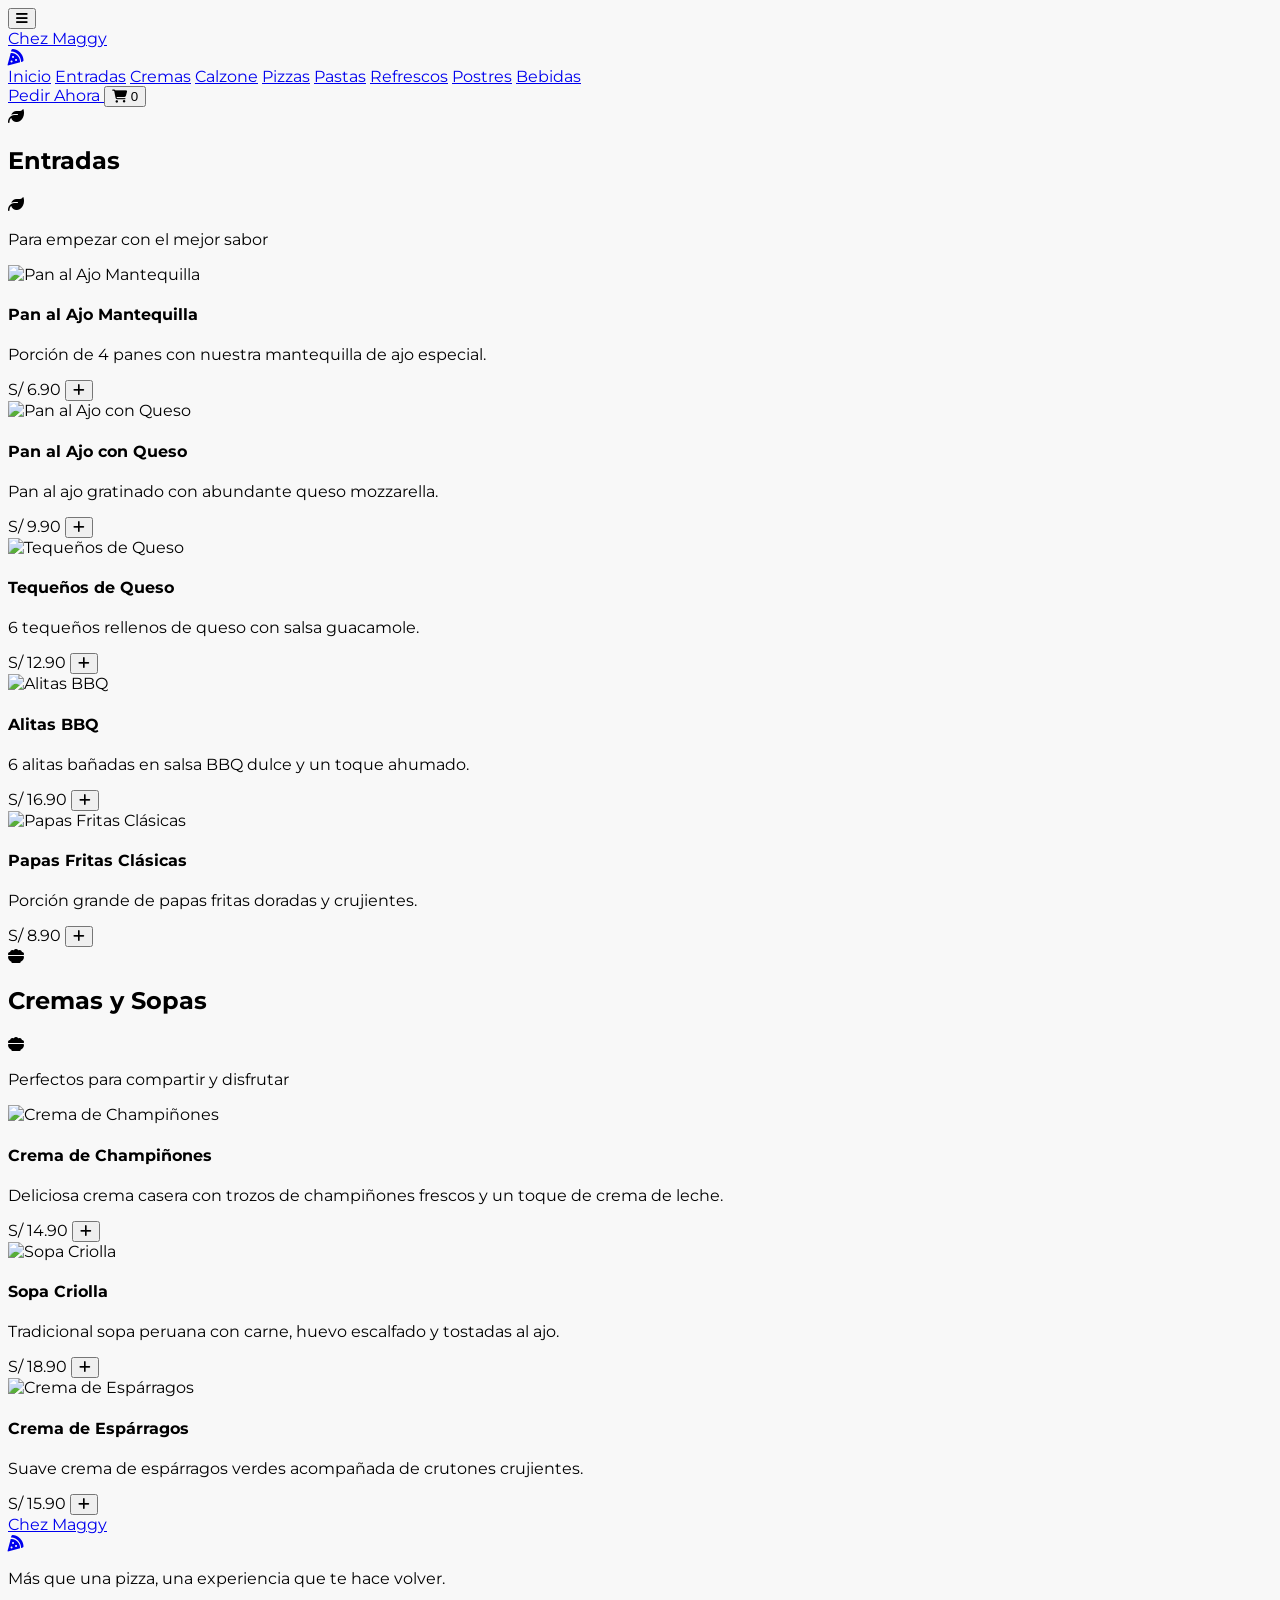
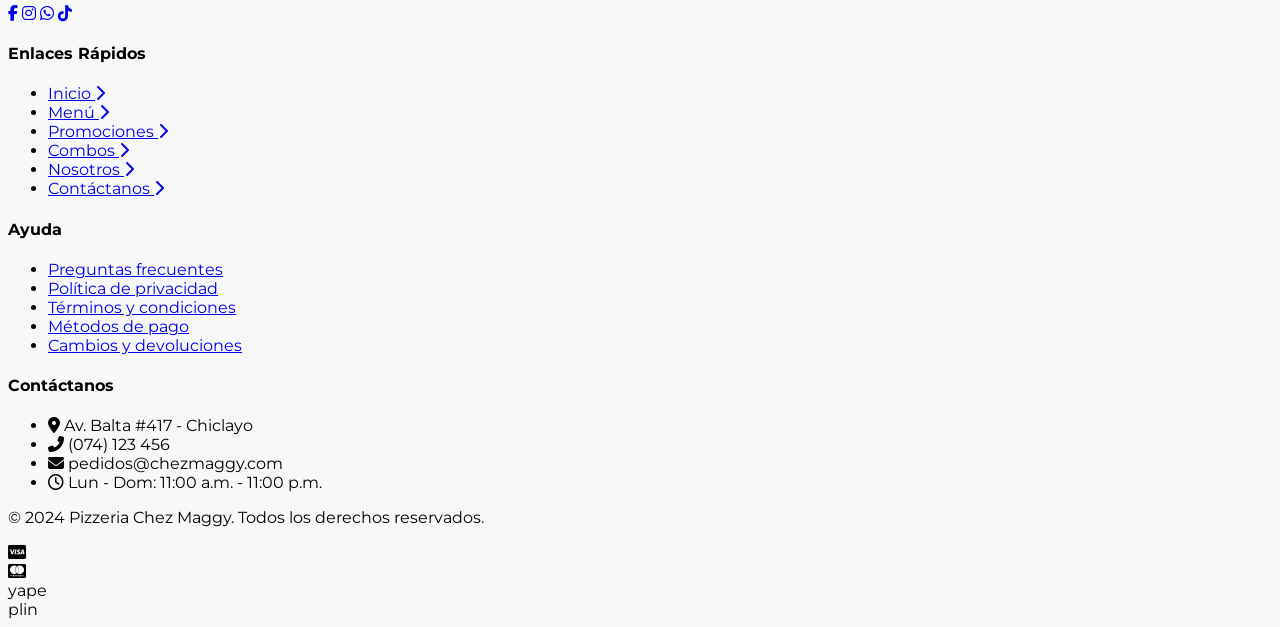
==== menu.html @ d361da09 "feat: improve cart functionality with animations and array tracking - Hid the shopping cart counter " ====
<!DOCTYPE html>

<html lang="es">
<head>
<meta charset="utf-8"/>
<meta content="width=device-width, initial-scale=1.0" name="viewport"/>
<title>Chez Maggy Pizzeria</title>
<!-- Tailwind CSS -->
<script src="https://cdn.tailwindcss.com"></script>
<script src="script.js"></script>
<!-- Google Fonts -->
<link href="https://fonts.googleapis.com/css2?family=Montserrat:wght@300;400;500;600;700;800&amp;family=Playfair+Display:ital,wght@0,700;1,700&amp;display=swap" rel="stylesheet"/>
<!-- FontAwesome -->
<link href="https://cdnjs.cloudflare.com/ajax/libs/font-awesome/6.4.0/css/all.min.css" rel="stylesheet"/>
<!-- Custom CSS -->
<link href="styles.css" rel="stylesheet"/>
</head>
<body class="bg-light text-gray-800"><header class="bg-darker text-white sticky top-0 z-50">
<div class="max-w-7xl mx-auto px-4 sm:px-6 lg:px-8">
<div class="flex items-center justify-between h-20">
<!-- Mobile Menu Button -->
<div class="flex items-center lg:hidden">
<button class="text-white hover:text-primary focus:outline-none focus:text-primary" type="button">
<i class="fas fa-bars text-2xl"></i>
</button>
</div>
<!-- Logo -->
<div class="flex-shrink-0 flex items-center justify-center lg:justify-start flex-1 lg:flex-none">
<a class="flex items-center gap-2" href="index.html#">
<!-- Mocking Logo with Text + Icon -->
<div class="text-2xl font-serif italic text-primary font-bold">Chez Maggy</div>
<i class="fas fa-pizza-slice text-yellow-500 text-xl"></i>
</a>
</div>
<!-- Desktop Menu -->
<nav class="hidden lg:flex space-x-4 xl:space-x-6 text-xs xl:text-sm font-medium items-center uppercase tracking-wide">
<a class="text-white hover:text-primary transition" href="index.html#">Inicio</a>
<a class="text-gray-300 hover:text-primary transition category-link" data-category="entradas" href="#entradas">Entradas</a>
<a class="text-gray-300 hover:text-primary transition category-link" data-category="cremas" href="#cremas">Cremas</a>
<a class="text-gray-300 hover:text-primary transition category-link" data-category="calzone" href="#calzone">Calzone</a>
<a class="text-gray-300 hover:text-primary transition category-link" data-category="pizzas" href="#pizzas">Pizzas</a>
<a class="text-gray-300 hover:text-primary transition category-link" data-category="pastas" href="#pastas">Pastas</a>
<a class="text-gray-300 hover:text-primary transition category-link" data-category="refrescos" href="#refrescos">Refrescos</a>
<a class="text-gray-300 hover:text-primary transition category-link" data-category="postres" href="#postres">Postres</a>
<a class="text-gray-300 hover:text-primary transition category-link" data-category="bebidas" href="#bebidas">Bebidas</a>
</nav>
<!-- Actions (Button + Cart) -->
<div class="flex items-center gap-4">
<a class="hidden lg:inline-flex items-center justify-center px-4 py-2 border border-transparent rounded-md shadow-sm text-sm font-bold text-white bg-primary hover:bg-red-700 transition uppercase" href="index.html#">
                        Pedir Ahora
                    </a>
<button class="relative text-white hover:text-primary transition" id="cart-button">
<i class="fas fa-shopping-cart text-xl"></i>
<span class="absolute -top-2 -right-2 bg-primary text-white text-xs font-bold rounded-full h-5 w-5 flex items-center justify-center hidden" id="cart-counter">0</span>
</button>
</div>
</div>
</div>
</header><main class="pt-10 pb-16 bg-light min-h-screen">
<section class="py-12 bg-white menu-section" data-category="entradas" id="entradas-menu">
<div class="max-w-7xl mx-auto px-4 sm:px-6 lg:px-8">
<div class="text-center mb-8">
<div class="flex items-center justify-center gap-4 mb-2">
<i class="fas fa-leaf text-primary"></i>
<h2 class="text-2xl font-bold uppercase text-dark">Entradas</h2>
<i class="fas fa-leaf text-primary"></i>
</div>
<p class="text-gray-600">Para empezar con el mejor sabor</p>
</div>
<!-- Menu Grid -->
<div class="grid grid-cols-1 sm:grid-cols-2 lg:grid-cols-3 gap-6">
<!-- Item 1 -->
<div class="bg-white rounded-xl shadow-sm border border-gray-100 overflow-hidden flex flex-row h-32 hover:shadow-md transition relative product-card">
<div class="w-1/3 sm:w-2/5 h-full overflow-hidden bg-gray-50 flex-shrink-0">
<img alt="Pan al Ajo Mantequilla" class="w-full h-full object-cover" src="https://images.unsplash.com/photo-1589302168068-964664d93cb0?auto=format&amp;fit=crop&amp;w=400&amp;q=80"/>
</div>
<div class="p-3 sm:p-4 flex flex-col justify-center w-2/3 sm:w-3/5">
<h4 class="font-bold text-dark text-sm sm:text-base mb-1 line-clamp-1">Pan al Ajo Mantequilla</h4>
<p class="text-gray-500 text-[10px] sm:text-xs mb-2 line-clamp-2">Porción de 4 panes con nuestra mantequilla de ajo especial.</p>
<div class="flex justify-between items-end mt-auto">
<span class="text-primary font-bold text-sm sm:text-base">S/ 6.90</span>
<button class="w-6 h-6 sm:w-8 sm:h-8 rounded-full bg-primary text-white flex items-center justify-center hover:bg-red-700 transition add-to-cart-btn">
<i class="fas fa-plus text-xs sm:text-sm"></i>
</button>
</div>
</div>
</div>
<!-- Item 2 -->
<div class="bg-white rounded-xl shadow-sm border border-gray-100 overflow-hidden flex flex-row h-32 hover:shadow-md transition relative product-card">
<div class="w-1/3 sm:w-2/5 h-full overflow-hidden bg-gray-50 flex-shrink-0">
<img alt="Pan al Ajo con Queso" class="w-full h-full object-cover" src="https://images.unsplash.com/photo-1513104890138-7c749659a591?auto=format&amp;fit=crop&amp;w=400&amp;q=80"/>
</div>
<div class="p-3 sm:p-4 flex flex-col justify-center w-2/3 sm:w-3/5">
<h4 class="font-bold text-dark text-sm sm:text-base mb-1 line-clamp-1">Pan al Ajo con Queso</h4>
<p class="text-gray-500 text-[10px] sm:text-xs mb-2 line-clamp-2">Pan al ajo gratinado con abundante queso mozzarella.</p>
<div class="flex justify-between items-end mt-auto">
<span class="text-primary font-bold text-sm sm:text-base">S/ 9.90</span>
<button class="w-6 h-6 sm:w-8 sm:h-8 rounded-full bg-primary text-white flex items-center justify-center hover:bg-red-700 transition add-to-cart-btn">
<i class="fas fa-plus text-xs sm:text-sm"></i>
</button>
</div>
</div>
</div>
<!-- Item 3 -->
<div class="bg-white rounded-xl shadow-sm border border-gray-100 overflow-hidden flex flex-row h-32 hover:shadow-md transition relative product-card">
<div class="w-1/3 sm:w-2/5 h-full overflow-hidden bg-gray-50 flex-shrink-0">
<img alt="Tequeños de Queso" class="w-full h-full object-cover" src="https://images.unsplash.com/photo-1565299624946-b28f40a0ae38?auto=format&amp;fit=crop&amp;w=400&amp;q=80"/>
</div>
<div class="p-3 sm:p-4 flex flex-col justify-center w-2/3 sm:w-3/5">
<h4 class="font-bold text-dark text-sm sm:text-base mb-1 line-clamp-1">Tequeños de Queso</h4>
<p class="text-gray-500 text-[10px] sm:text-xs mb-2 line-clamp-2">6 tequeños rellenos de queso con salsa guacamole.</p>
<div class="flex justify-between items-end mt-auto">
<span class="text-primary font-bold text-sm sm:text-base">S/ 12.90</span>
<button class="w-6 h-6 sm:w-8 sm:h-8 rounded-full bg-primary text-white flex items-center justify-center hover:bg-red-700 transition add-to-cart-btn">
<i class="fas fa-plus text-xs sm:text-sm"></i>
</button>
</div>
</div>
</div>
<!-- Item 4 -->
<div class="bg-white rounded-xl shadow-sm border border-gray-100 overflow-hidden flex flex-row h-32 hover:shadow-md transition relative product-card">
<div class="w-1/3 sm:w-2/5 h-full overflow-hidden bg-gray-50 flex-shrink-0">
<img alt="Alitas BBQ" class="w-full h-full object-cover" src="https://images.unsplash.com/photo-1524114664604-cd8133cd6771?auto=format&amp;fit=crop&amp;w=400&amp;q=80"/>
</div>
<div class="p-3 sm:p-4 flex flex-col justify-center w-2/3 sm:w-3/5">
<h4 class="font-bold text-dark text-sm sm:text-base mb-1 line-clamp-1">Alitas BBQ</h4>
<p class="text-gray-500 text-[10px] sm:text-xs mb-2 line-clamp-2">6 alitas bañadas en salsa BBQ dulce y un toque ahumado.</p>
<div class="flex justify-between items-end mt-auto">
<span class="text-primary font-bold text-sm sm:text-base">S/ 16.90</span>
<button class="w-6 h-6 sm:w-8 sm:h-8 rounded-full bg-primary text-white flex items-center justify-center hover:bg-red-700 transition add-to-cart-btn">
<i class="fas fa-plus text-xs sm:text-sm"></i>
</button>
</div>
</div>
</div>
<!-- Item 5 -->
<div class="bg-white rounded-xl shadow-sm border border-gray-100 overflow-hidden flex flex-row h-32 hover:shadow-md transition relative product-card">
<div class="w-1/3 sm:w-2/5 h-full overflow-hidden bg-gray-50 flex-shrink-0">
<img alt="Papas Fritas Clásicas" class="w-full h-full object-cover" src="https://images.unsplash.com/photo-1576107232684-1279f390859f?auto=format&amp;fit=crop&amp;w=400&amp;q=80"/>
</div>
<div class="p-3 sm:p-4 flex flex-col justify-center w-2/3 sm:w-3/5">
<h4 class="font-bold text-dark text-sm sm:text-base mb-1 line-clamp-1">Papas Fritas Clásicas</h4>
<p class="text-gray-500 text-[10px] sm:text-xs mb-2 line-clamp-2">Porción grande de papas fritas doradas y crujientes.</p>
<div class="flex justify-between items-end mt-auto">
<span class="text-primary font-bold text-sm sm:text-base">S/ 8.90</span>
<button class="w-6 h-6 sm:w-8 sm:h-8 rounded-full bg-primary text-white flex items-center justify-center hover:bg-red-700 transition add-to-cart-btn">
<i class="fas fa-plus text-xs sm:text-sm"></i>
</button>
</div>
</div>
</div>
</div>
</div>
</section>
<section class="py-12 bg-white border-t border-gray-100 menu-section" data-category="cremas" id="cremas-menu">
<div class="max-w-7xl mx-auto px-4 sm:px-6 lg:px-8">
<div class="text-center mb-8">
<div class="flex items-center justify-center gap-4 mb-2">
<i class="fas fa-bowl-food text-orange-500 text-xl"></i>
<h2 class="text-2xl font-bold uppercase text-dark">Cremas y Sopas</h2>
<i class="fas fa-bowl-food text-orange-500 text-xl"></i>
</div>
<p class="text-gray-600">Perfectos para compartir y disfrutar</p>
</div>
<!-- Menu Grid -->
<div class="grid grid-cols-1 sm:grid-cols-2 lg:grid-cols-3 gap-6">
<!-- Item 1 -->
<div class="bg-white rounded-xl shadow-sm border border-gray-100 overflow-hidden flex flex-row h-32 hover:shadow-md transition relative product-card">
<div class="w-1/3 sm:w-2/5 h-full overflow-hidden bg-gray-50 flex-shrink-0">
<img alt="Crema de Champiñones" class="w-full h-full object-cover" src="https://images.unsplash.com/photo-1547592180-85f173990554?auto=format&amp;fit=crop&amp;w=400&amp;q=80"/>
</div>
<div class="p-3 sm:p-4 flex flex-col justify-center w-2/3 sm:w-3/5">
<h4 class="font-bold text-dark text-sm sm:text-base mb-1 line-clamp-1">Crema de Champiñones</h4>
<p class="text-gray-500 text-[10px] sm:text-xs mb-2 line-clamp-2">Deliciosa crema casera con trozos de champiñones frescos y un toque de crema de leche.</p>
<div class="flex justify-between items-end mt-auto">
<span class="text-primary font-bold text-sm sm:text-base">S/ 14.90</span>
<button class="w-6 h-6 sm:w-8 sm:h-8 rounded-full bg-primary text-white flex items-center justify-center hover:bg-red-700 transition add-to-cart-btn">
<i class="fas fa-plus text-xs sm:text-sm"></i>
</button>
</div>
</div>
</div>
<!-- Item 2 -->
<div class="bg-white rounded-xl shadow-sm border border-gray-100 overflow-hidden flex flex-row h-32 hover:shadow-md transition relative product-card">
<div class="w-1/3 sm:w-2/5 h-full overflow-hidden bg-gray-50 flex-shrink-0">
<img alt="Sopa Criolla" class="w-full h-full object-cover" src="https://images.unsplash.com/photo-1603105037880-880cd4136bd4?auto=format&amp;fit=crop&amp;w=400&amp;q=80"/>
</div>
<div class="p-3 sm:p-4 flex flex-col justify-center w-2/3 sm:w-3/5">
<h4 class="font-bold text-dark text-sm sm:text-base mb-1 line-clamp-1">Sopa Criolla</h4>
<p class="text-gray-500 text-[10px] sm:text-xs mb-2 line-clamp-2">Tradicional sopa peruana con carne, huevo escalfado y tostadas al ajo.</p>
<div class="flex justify-between items-end mt-auto">
<span class="text-primary font-bold text-sm sm:text-base">S/ 18.90</span>
<button class="w-6 h-6 sm:w-8 sm:h-8 rounded-full bg-primary text-white flex items-center justify-center hover:bg-red-700 transition add-to-cart-btn">
<i class="fas fa-plus text-xs sm:text-sm"></i>
</button>
</div>
</div>
</div>
<!-- Item 3 -->
<div class="bg-white rounded-xl shadow-sm border border-gray-100 overflow-hidden flex flex-row h-32 hover:shadow-md transition relative product-card">
<div class="w-1/3 sm:w-2/5 h-full overflow-hidden bg-gray-50 flex-shrink-0">
<img alt="Crema de Espárragos" class="w-full h-full object-cover" src="https://images.unsplash.com/photo-1548943487-a2e4e43b4850?auto=format&amp;fit=crop&amp;w=400&amp;q=80"/>
</div>
<div class="p-3 sm:p-4 flex flex-col justify-center w-2/3 sm:w-3/5">
<h4 class="font-bold text-dark text-sm sm:text-base mb-1 line-clamp-1">Crema de Espárragos</h4>
<p class="text-gray-500 text-[10px] sm:text-xs mb-2 line-clamp-2">Suave crema de espárragos verdes acompañada de crutones crujientes.</p>
<div class="flex justify-between items-end mt-auto">
<span class="text-primary font-bold text-sm sm:text-base">S/ 15.90</span>
<button class="w-6 h-6 sm:w-8 sm:h-8 rounded-full bg-primary text-white flex items-center justify-center hover:bg-red-700 transition add-to-cart-btn">
<i class="fas fa-plus text-xs sm:text-sm"></i>
</button>
</div>
</div>
</div>
</div>
</div>
</section>
</main><footer class="bg-darker text-white pt-12 pb-6 border-t border-gray-800">
<div class="max-w-7xl mx-auto px-4 sm:px-6 lg:px-8">
<div class="grid grid-cols-1 md:grid-cols-2 lg:grid-cols-4 gap-8 mb-8">
<!-- Brand & Social -->
<div class="flex flex-col items-center md:items-start text-center md:text-left">
<a class="flex items-center gap-2 mb-4" href="index.html#">
<div class="text-2xl sm:text-3xl font-serif italic text-primary font-bold">Chez Maggy</div>
<i class="fas fa-pizza-slice text-yellow-500 text-xl sm:text-2xl"></i>
</a>
<p class="text-gray-400 text-xs sm:text-sm mb-6 max-w-xs">Más que una pizza, una experiencia que te hace volver.</p>
<div class="flex gap-4">
<a class="w-8 h-8 rounded-full bg-blue-600 flex items-center justify-center text-white hover:opacity-80 transition" href="index.html#"><i class="fab fa-facebook-f"></i></a>
<a class="w-8 h-8 rounded-full bg-gradient-to-tr from-yellow-400 via-red-500 to-purple-500 flex items-center justify-center text-white hover:opacity-80 transition" href="index.html#"><i class="fab fa-instagram"></i></a>
<a class="w-8 h-8 rounded-full bg-green-500 flex items-center justify-center text-white hover:opacity-80 transition" href="index.html#"><i class="fab fa-whatsapp"></i></a>
<a class="w-8 h-8 rounded-full bg-black flex items-center justify-center text-white border border-gray-700 hover:opacity-80 transition" href="index.html#"><i class="fab fa-tiktok"></i></a>
</div>
</div>
<!-- Quick Links -->
<div class="flex flex-col items-center md:items-start">
<h4 class="text-lg font-bold uppercase mb-4 tracking-wider">Enlaces Rápidos</h4>
<ul class="space-y-2 text-sm text-gray-400 w-full text-center md:text-left">
<li><a class="hover:text-primary transition flex items-center justify-between md:justify-start" href="index.html#">Inicio <i class="fas fa-chevron-right text-xs md:hidden"></i></a></li>
<li><a class="hover:text-primary transition flex items-center justify-between md:justify-start" href="index.html#">Menú <i class="fas fa-chevron-right text-xs md:hidden"></i></a></li>
<li><a class="hover:text-primary transition flex items-center justify-between md:justify-start" href="index.html#">Promociones <i class="fas fa-chevron-right text-xs md:hidden"></i></a></li>
<li><a class="hover:text-primary transition flex items-center justify-between md:justify-start" href="index.html#">Combos <i class="fas fa-chevron-right text-xs md:hidden"></i></a></li>
<li><a class="hover:text-primary transition flex items-center justify-between md:justify-start" href="index.html#">Nosotros <i class="fas fa-chevron-right text-xs md:hidden"></i></a></li>
<li><a class="hover:text-primary transition flex items-center justify-between md:justify-start" href="index.html#">Contáctanos <i class="fas fa-chevron-right text-xs md:hidden"></i></a></li>
</ul>
</div>
<!-- Help -->
<div class="flex flex-col items-center md:items-start">
<h4 class="text-lg font-bold uppercase mb-4 tracking-wider">Ayuda</h4>
<ul class="space-y-2 text-sm text-gray-400 w-full text-center md:text-left">
<li><a class="hover:text-primary transition" href="index.html#">Preguntas frecuentes</a></li>
<li><a class="hover:text-primary transition" href="index.html#">Política de privacidad</a></li>
<li><a class="hover:text-primary transition" href="index.html#">Términos y condiciones</a></li>
<li><a class="hover:text-primary transition" href="index.html#">Métodos de pago</a></li>
<li><a class="hover:text-primary transition" href="index.html#">Cambios y devoluciones</a></li>
</ul>
</div>
<!-- Contact Footer -->
<div class="flex flex-col items-center md:items-start text-center md:text-left">
<h4 class="text-lg font-bold uppercase mb-4 tracking-wider">Contáctanos</h4>
<ul class="space-y-3 text-sm text-gray-400">
<li class="flex items-start gap-3">
<i class="fas fa-map-marker-alt text-primary mt-1"></i>
<span>Av. Balta #417 - Chiclayo</span>
</li>
<li class="flex items-center gap-3">
<i class="fas fa-phone-alt text-primary"></i>
<span>(074) 123 456</span>
</li>
<li class="flex items-center gap-3">
<i class="fas fa-envelope text-primary"></i>
<span>pedidos@chezmaggy.com</span>
</li>
<li class="flex items-start gap-3">
<i class="far fa-clock text-primary mt-1"></i>
<span>Lun - Dom: 11:00 a.m. - 11:00 p.m.</span>
</li>
</ul>
</div>
</div>
<!-- Bottom Footer: Copyright & Payments -->
<div class="pt-8 border-t border-gray-800 flex flex-col md:flex-row items-center justify-between gap-6 md:gap-4">
<p class="text-gray-500 text-[10px] sm:text-xs text-center md:text-left">
                    © 2024 Pizzeria Chez Maggy. Todos los derechos reservados.
                </p>
<div class="flex flex-wrap justify-center items-center gap-2 sm:gap-3">
<div class="bg-white rounded px-2 py-1"><i class="fab fa-cc-visa text-blue-800 text-xl"></i></div>
<div class="bg-white rounded px-2 py-1"><i class="fab fa-cc-mastercard text-red-600 text-xl"></i></div>
<div class="bg-purple-600 rounded px-2 py-1 text-white text-xs font-bold w-10 text-center h-7 flex items-center justify-center italic">yape</div>
<div class="bg-teal-500 rounded px-2 py-1 text-white text-xs font-bold w-10 text-center h-7 flex items-center justify-center italic">plin</div>
</div>
</div>
</div>
</footer></body>
</html>
---- styles.css ----
/* Custom CSS for Chez Maggy Pizzeria */
body {
    font-family: 'Montserrat', sans-serif;
    background-color: #F8F8F8; /* Base background seems light in some areas, dark in others */
}

/* Cart Counter Animation */
@keyframes cartBounce {
    0% { transform: scale(1); }
    50% { transform: scale(1.3); }
    100% { transform: scale(1); }
}

.cart-bounce {
    animation: cartBounce 0.3s ease-in-out;
}

/* Flying Image Animation */
.flying-img {
    position: fixed;
    z-index: 9999;
    border-radius: 50%;
    opacity: 0.8;
    object-fit: cover;
    pointer-events: none; /* Ignore clicks during flight */
    transition: all 0.6s cubic-bezier(0.175, 0.885, 0.32, 1.275);
}
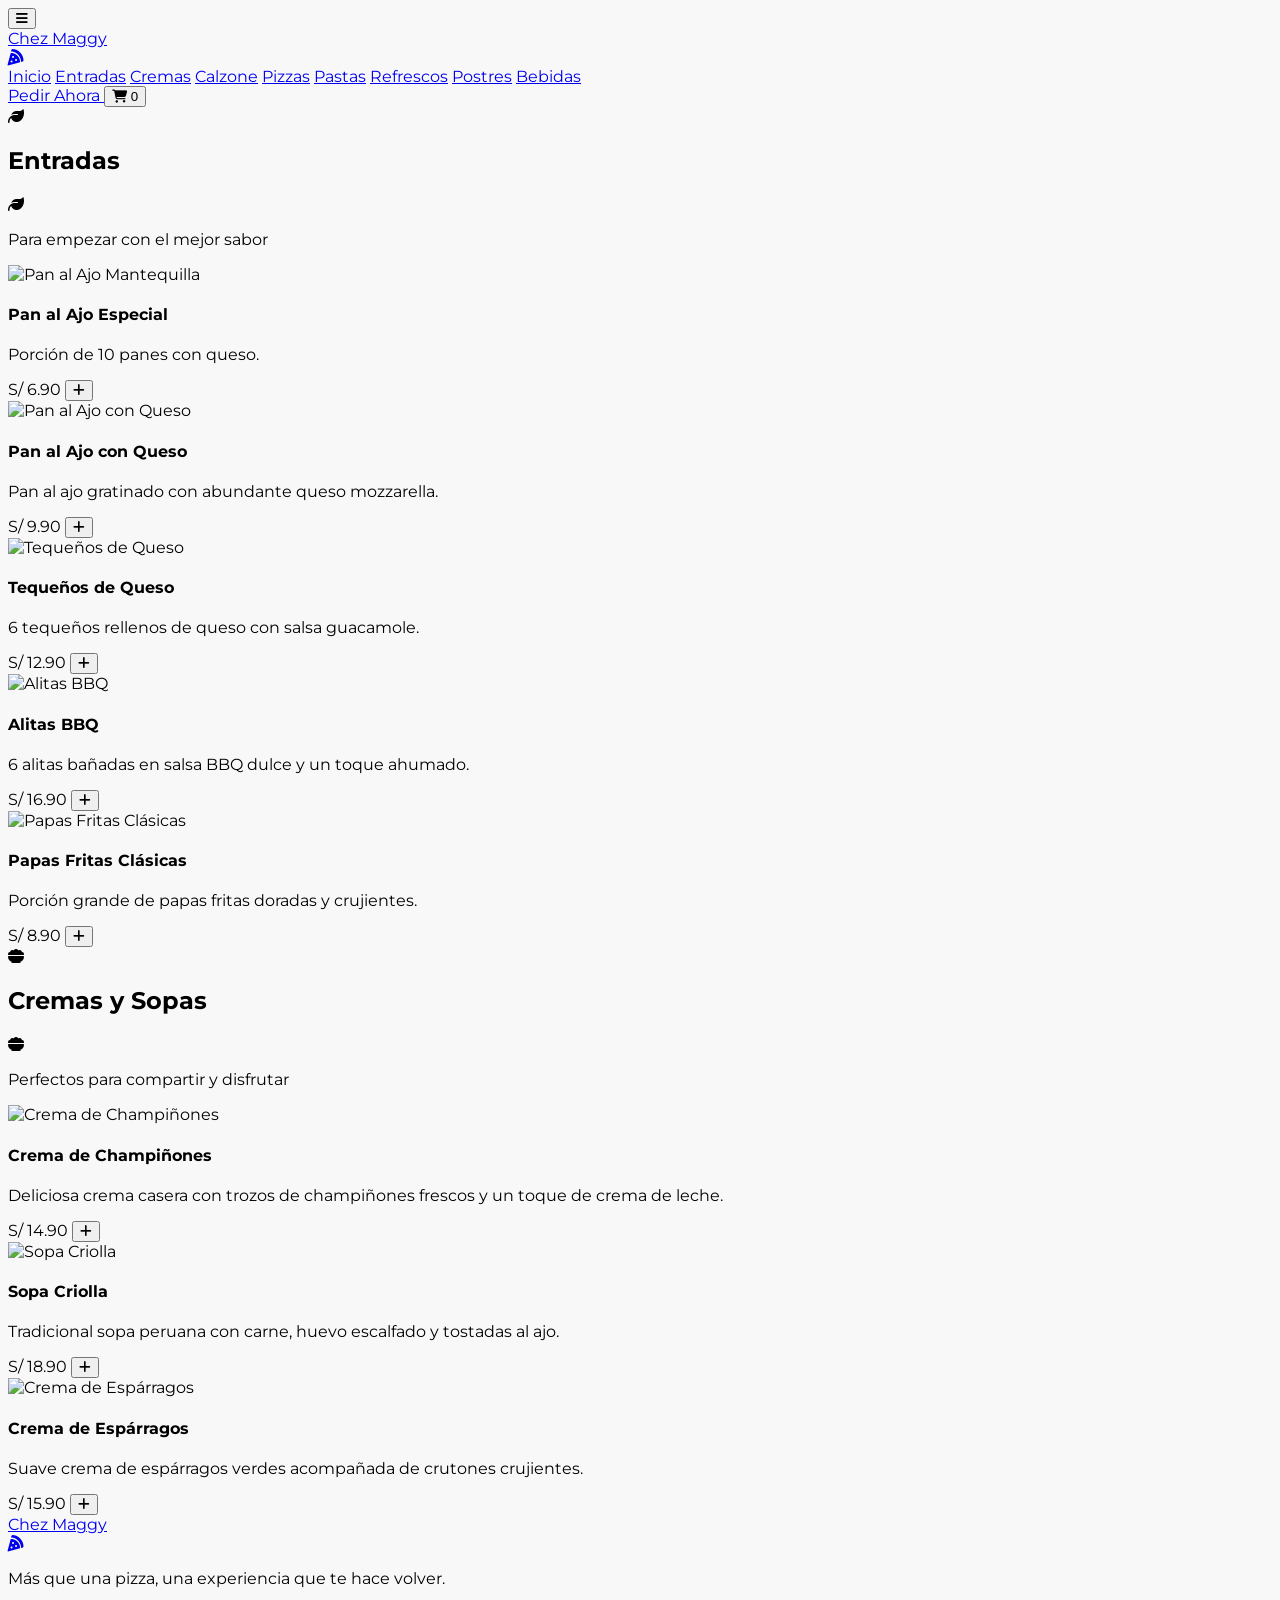
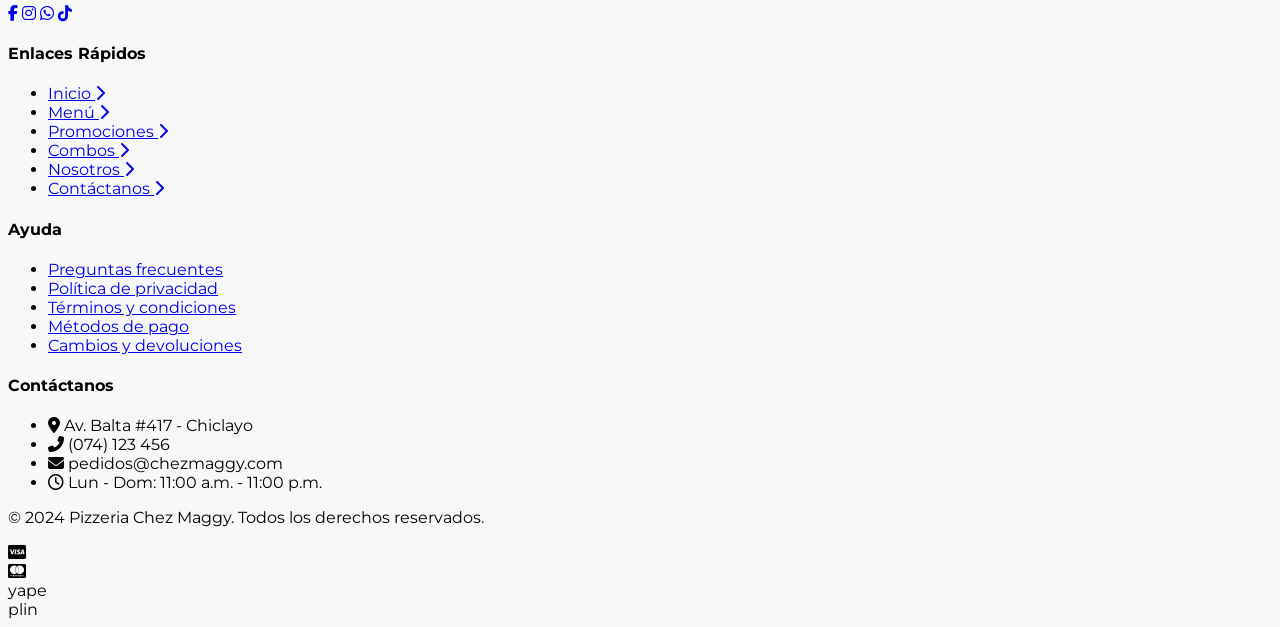
==== commit ef822124: "Update menu item from 'Pan al Ajo Mantequilla' to 'Pan al Ajo Especial'" ====
--- a/menu.html
+++ b/menu.html
@@ -75,8 +75,8 @@
 <img alt="Pan al Ajo Mantequilla" class="w-full h-full object-cover" src="https://images.unsplash.com/photo-1589302168068-964664d93cb0?auto=format&amp;fit=crop&amp;w=400&amp;q=80"/>
 </div>
 <div class="p-3 sm:p-4 flex flex-col justify-center w-2/3 sm:w-3/5">
-<h4 class="font-bold text-dark text-sm sm:text-base mb-1 line-clamp-1">Pan al Ajo Mantequilla</h4>
-<p class="text-gray-500 text-[10px] sm:text-xs mb-2 line-clamp-2">Porción de 4 panes con nuestra mantequilla de ajo especial.</p>
+<h4 class="font-bold text-dark text-sm sm:text-base mb-1 line-clamp-1">Pan al Ajo Especial</h4>
+<p class="text-gray-500 text-[10px] sm:text-xs mb-2 line-clamp-2">Porción de 10 panes con queso.</p>
 <div class="flex justify-between items-end mt-auto">
 <span class="text-primary font-bold text-sm sm:text-base">S/ 6.90</span>
 <button class="w-6 h-6 sm:w-8 sm:h-8 rounded-full bg-primary text-white flex items-center justify-center hover:bg-red-700 transition add-to-cart-btn">
@@ -292,4 +292,4 @@
 </div>
 </div>
 </footer></body>
-</html>+</html>
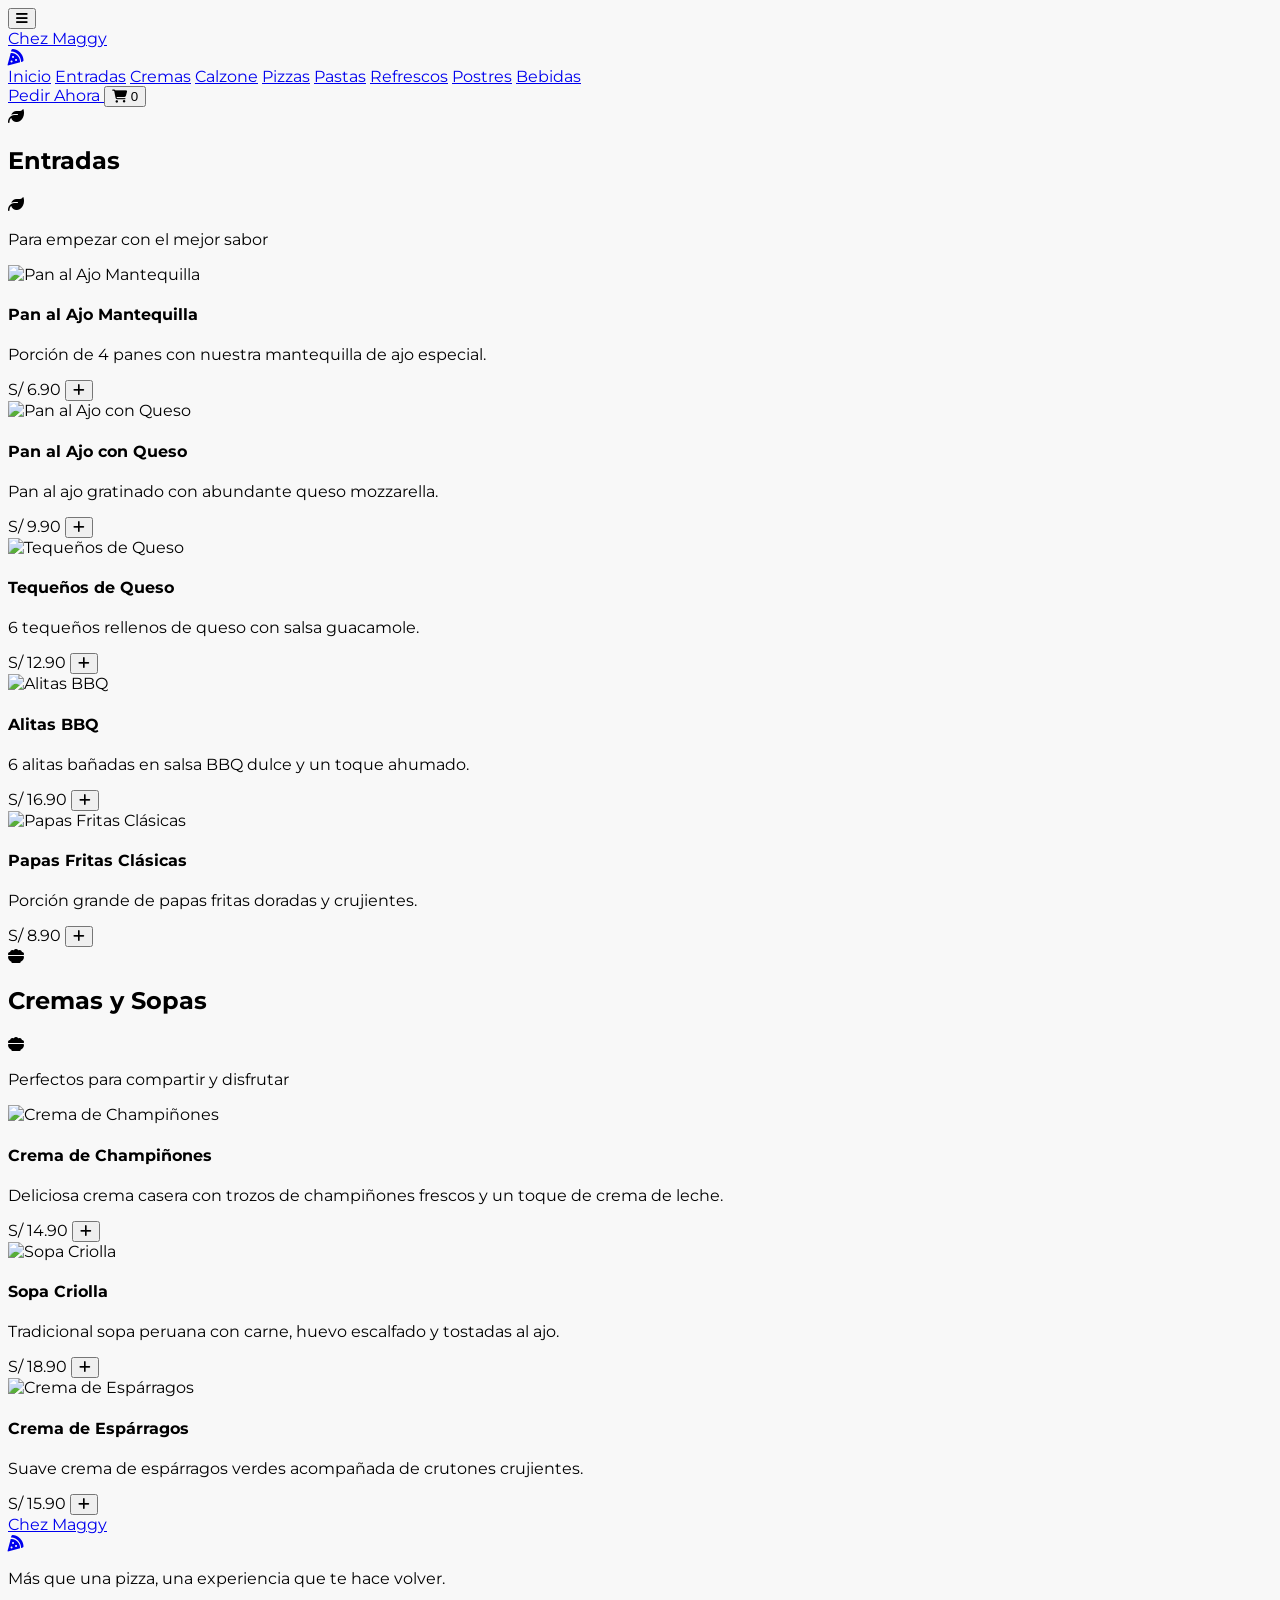
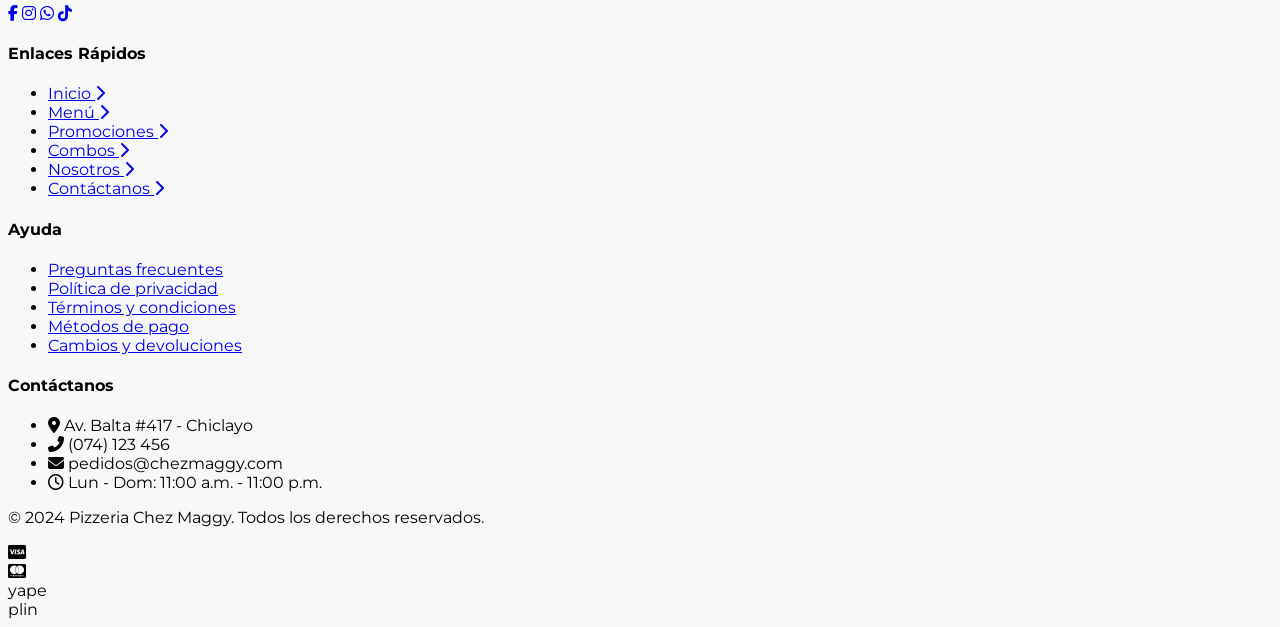
==== commit 64be5cef: "feat: implement WhatsApp checkout integration - Validates empty cart upon clicking checkout, showing" ====
--- a/menu.html
+++ b/menu.html
@@ -75,8 +75,8 @@
 <img alt="Pan al Ajo Mantequilla" class="w-full h-full object-cover" src="https://images.unsplash.com/photo-1589302168068-964664d93cb0?auto=format&amp;fit=crop&amp;w=400&amp;q=80"/>
 </div>
 <div class="p-3 sm:p-4 flex flex-col justify-center w-2/3 sm:w-3/5">
-<h4 class="font-bold text-dark text-sm sm:text-base mb-1 line-clamp-1">Pan al Ajo Especial</h4>
-<p class="text-gray-500 text-[10px] sm:text-xs mb-2 line-clamp-2">Porción de 10 panes con queso.</p>
+<h4 class="font-bold text-dark text-sm sm:text-base mb-1 line-clamp-1">Pan al Ajo Mantequilla</h4>
+<p class="text-gray-500 text-[10px] sm:text-xs mb-2 line-clamp-2">Porción de 4 panes con nuestra mantequilla de ajo especial.</p>
 <div class="flex justify-between items-end mt-auto">
 <span class="text-primary font-bold text-sm sm:text-base">S/ 6.90</span>
 <button class="w-6 h-6 sm:w-8 sm:h-8 rounded-full bg-primary text-white flex items-center justify-center hover:bg-red-700 transition add-to-cart-btn">
@@ -292,4 +292,4 @@
 </div>
 </div>
 </footer></body>
-</html>
+</html>
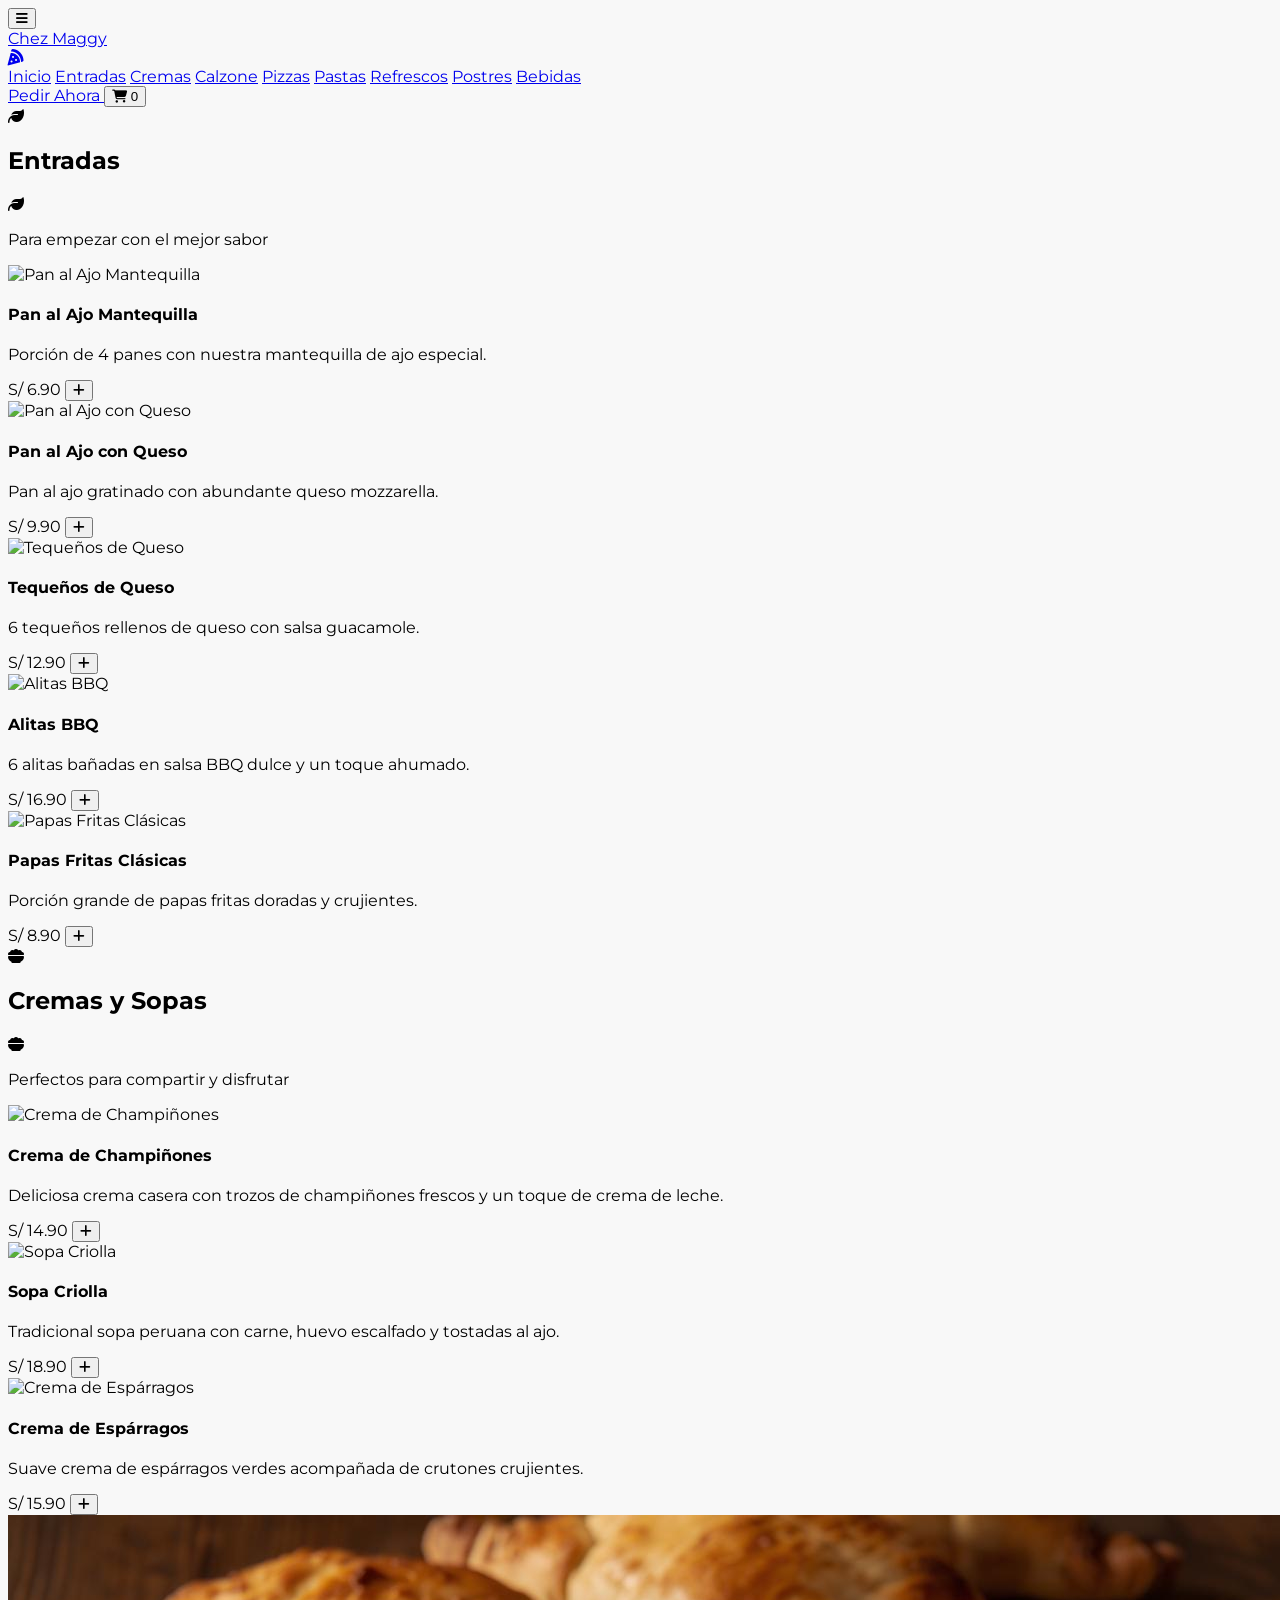
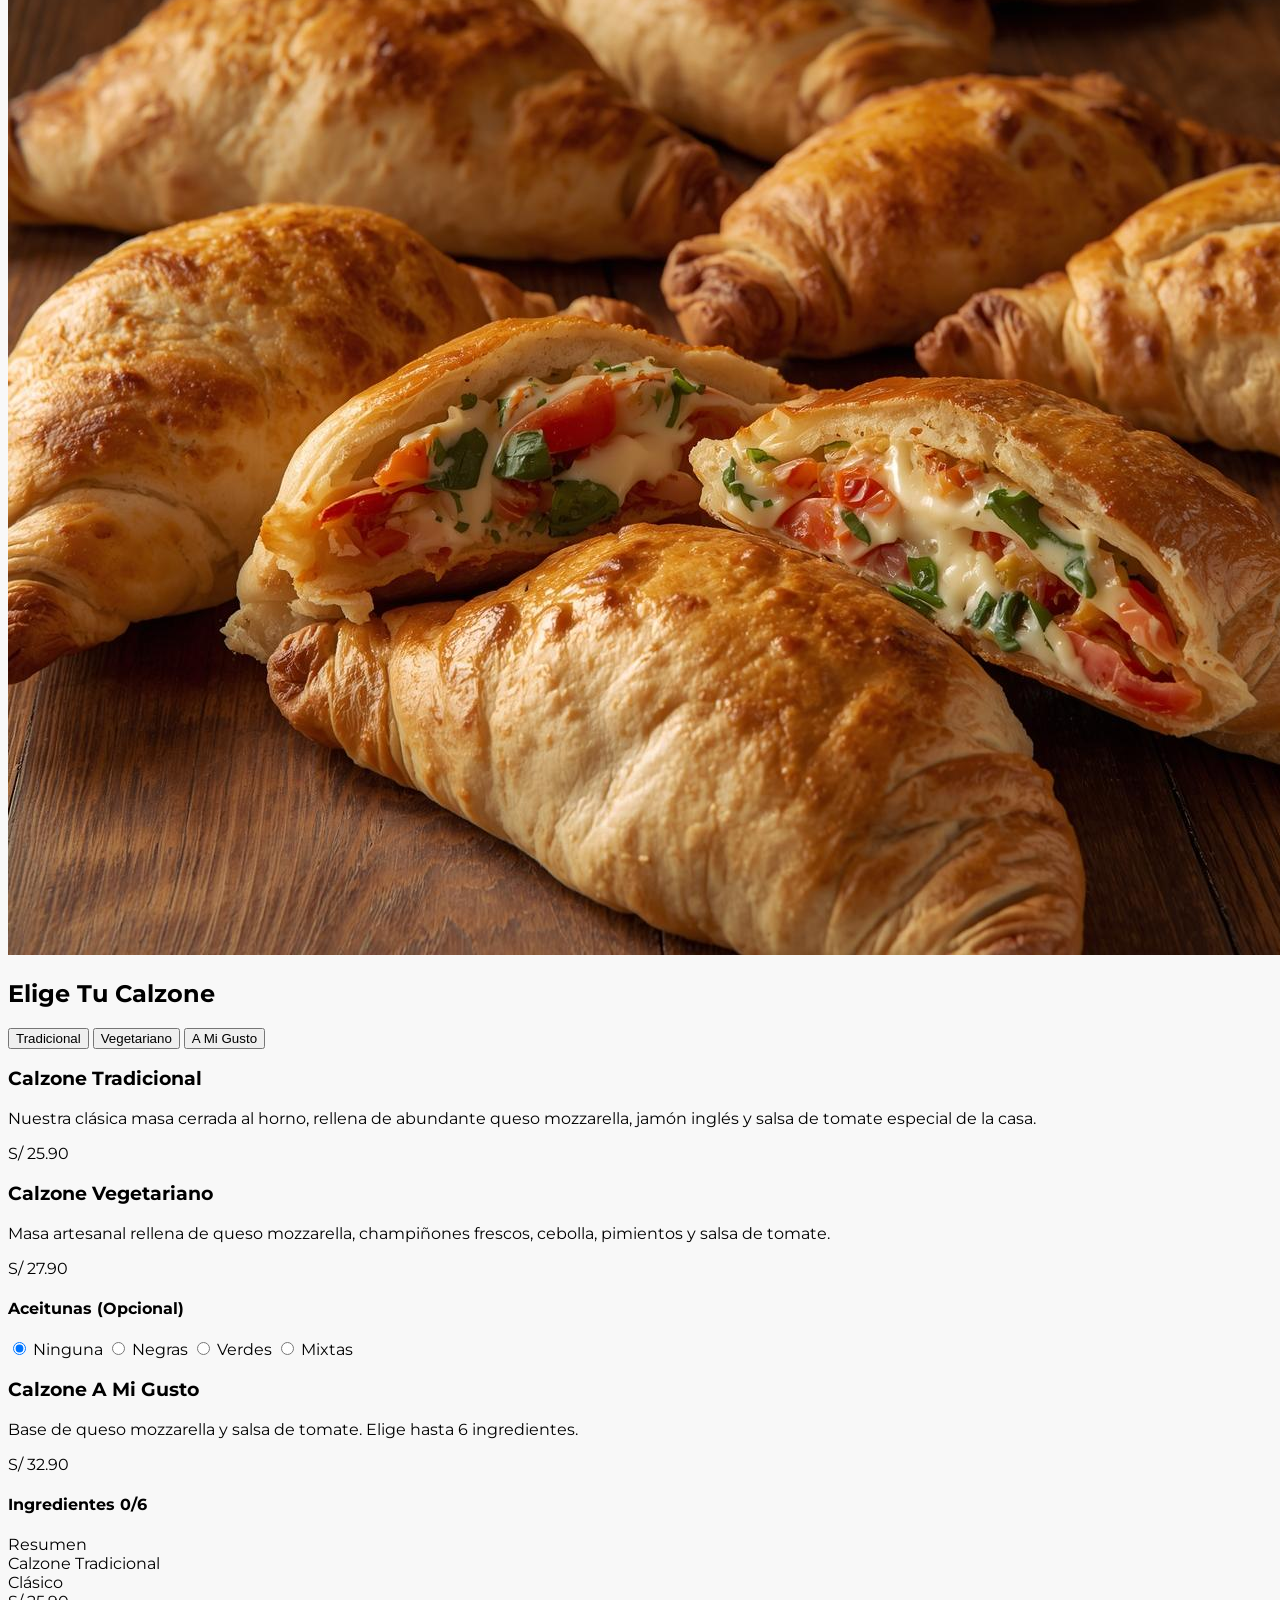
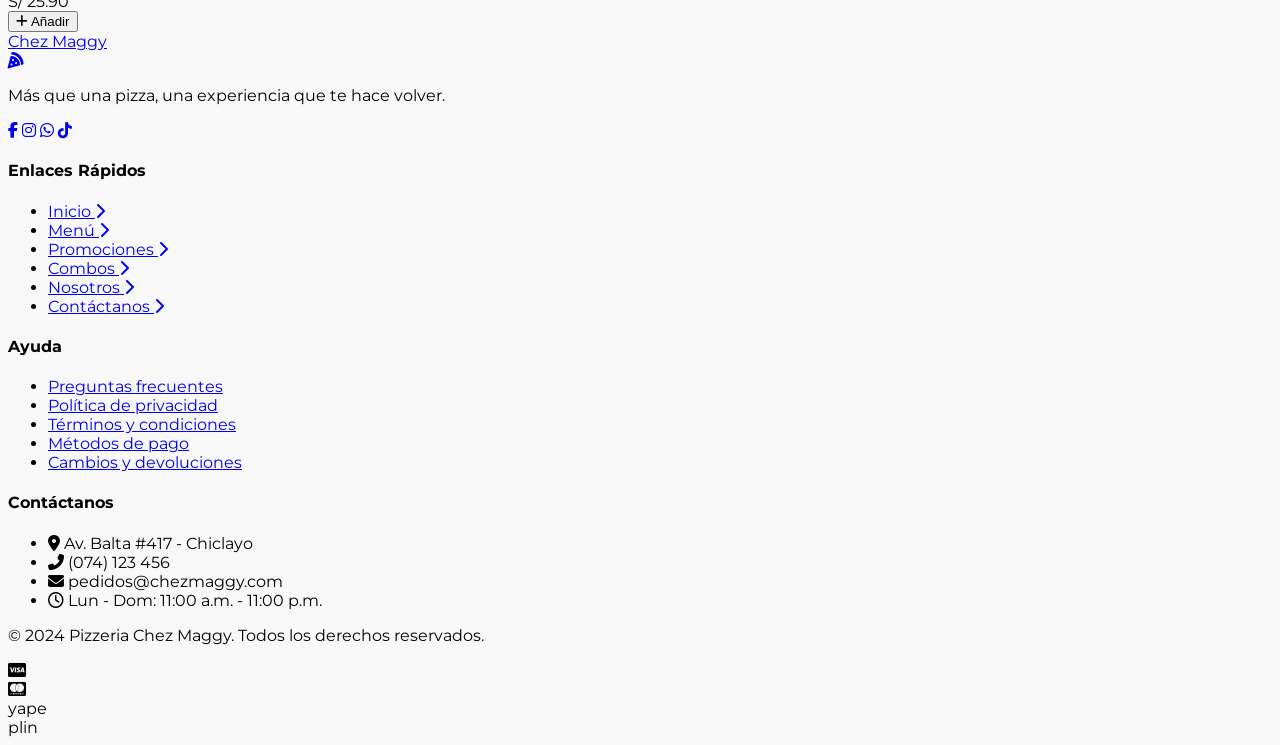
==== commit 1c657b8f: "feat: Add interactive Calzone configurator - Create mobile-first Calzone UI in menu.html with 3 dyna" ====
--- a/menu.html
+++ b/menu.html
@@ -215,6 +215,102 @@
 </div>
 </div>
 </section>
+
+<!-- Calzone Section -->
+<section id="calzone" class="menu-section hidden py-0 sm:py-12 bg-light sm:bg-transparent min-h-screen sm:min-h-0" data-category="calzone">
+    <!-- Top Image Container (App Style) -->
+    <div class="relative h-48 sm:h-64 sm:rounded-xl sm:mx-auto max-w-7xl lg:mx-8 sm:mt-0 overflow-hidden shadow-sm">
+        <img src="IM/CAL.jpg" alt="Calzone" class="w-full h-full object-cover" onerror="this.src='https://images.unsplash.com/photo-1628840042765-356cda07504e?auto=format&fit=crop&w=800&q=80'">
+        <div class="absolute inset-0 bg-gradient-to-t from-black/80 via-black/20 to-transparent flex items-end p-4 sm:p-6">
+            <h2 class="text-3xl font-bold uppercase text-white tracking-wide">Elige Tu Calzone</h2>
+        </div>
+    </div>
+
+    <div class="max-w-3xl mx-auto px-4 sm:px-6 mt-6 pb-32 sm:pb-8 relative">
+
+        <!-- Tabs -->
+        <div class="flex bg-gray-200 p-1 rounded-xl mb-6 relative">
+            <button class="calzone-tab active flex-1 py-2 text-sm font-bold text-gray-800 rounded-lg transition-all z-10" data-target="tradicional">Tradicional</button>
+            <button class="calzone-tab flex-1 py-2 text-sm font-bold text-gray-500 rounded-lg transition-all z-10" data-target="vegetariano">Vegetariano</button>
+            <button class="calzone-tab flex-1 py-2 text-sm font-bold text-gray-500 rounded-lg transition-all z-10" data-target="amigusto">A Mi Gusto</button>
+            <!-- Active Tab Indicator -->
+            <div id="calzone-tab-indicator" class="absolute top-1 bottom-1 left-1 bg-white rounded-lg shadow-sm transition-all duration-300" style="width: calc(33.333% - 0.5rem); transform: translateX(0%);"></div>
+        </div>
+
+        <!-- Tab Contents -->
+        <div id="calzone-content-tradicional" class="calzone-content">
+            <div class="bg-white rounded-xl shadow-sm border border-gray-100 p-5">
+                <h3 class="text-xl font-bold text-dark mb-2">Calzone Tradicional</h3>
+                <p class="text-gray-600 text-sm mb-4">Nuestra clásica masa cerrada al horno, rellena de abundante queso mozzarella, jamón inglés y salsa de tomate especial de la casa.</p>
+                <div class="text-primary font-bold text-xl">S/ 25.90</div>
+            </div>
+        </div>
+
+        <div id="calzone-content-vegetariano" class="calzone-content hidden">
+            <div class="bg-white rounded-xl shadow-sm border border-gray-100 p-5 mb-4">
+                <h3 class="text-xl font-bold text-dark mb-2">Calzone Vegetariano</h3>
+                <p class="text-gray-600 text-sm mb-4">Masa artesanal rellena de queso mozzarella, champiñones frescos, cebolla, pimientos y salsa de tomate.</p>
+                <div class="text-primary font-bold text-xl mb-4">S/ 27.90</div>
+
+                <h4 class="font-bold text-dark text-sm uppercase tracking-wide mb-3 border-t border-gray-100 pt-4">Aceitunas (Opcional)</h4>
+                <div class="space-y-2">
+                    <label class="flex items-center gap-3 p-3 border border-gray-200 rounded-lg cursor-pointer hover:bg-gray-50 transition">
+                        <input type="radio" name="veg-aceitunas" value="Ninguna" class="text-primary focus:ring-primary h-4 w-4" checked>
+                        <span class="text-gray-700 text-sm font-medium">Ninguna</span>
+                    </label>
+                    <label class="flex items-center gap-3 p-3 border border-gray-200 rounded-lg cursor-pointer hover:bg-gray-50 transition">
+                        <input type="radio" name="veg-aceitunas" value="Negras" class="text-primary focus:ring-primary h-4 w-4">
+                        <span class="text-gray-700 text-sm font-medium">Negras</span>
+                    </label>
+                    <label class="flex items-center gap-3 p-3 border border-gray-200 rounded-lg cursor-pointer hover:bg-gray-50 transition">
+                        <input type="radio" name="veg-aceitunas" value="Verdes" class="text-primary focus:ring-primary h-4 w-4">
+                        <span class="text-gray-700 text-sm font-medium">Verdes</span>
+                    </label>
+                    <label class="flex items-center gap-3 p-3 border border-gray-200 rounded-lg cursor-pointer hover:bg-gray-50 transition">
+                        <input type="radio" name="veg-aceitunas" value="Mixtas" class="text-primary focus:ring-primary h-4 w-4">
+                        <span class="text-gray-700 text-sm font-medium">Mixtas</span>
+                    </label>
+                </div>
+            </div>
+        </div>
+
+        <div id="calzone-content-amigusto" class="calzone-content hidden">
+            <div class="bg-white rounded-xl shadow-sm border border-gray-100 p-5 mb-4">
+                <div class="flex justify-between items-center mb-2">
+                    <h3 class="text-xl font-bold text-dark">Calzone A Mi Gusto</h3>
+                </div>
+                <p class="text-gray-600 text-sm mb-4">Base de queso mozzarella y salsa de tomate. Elige hasta 6 ingredientes.</p>
+                <div class="text-primary font-bold text-xl mb-4">S/ 32.90</div>
+
+                <h4 class="font-bold text-dark text-sm uppercase tracking-wide mb-3 border-t border-gray-100 pt-4 flex justify-between items-center sticky top-20 bg-white z-10 py-2">
+                    <span>Ingredientes</span>
+                    <span id="amg-counter" class="text-xs text-white bg-dark rounded px-2 py-1 font-bold">0/6</span>
+                </h4>
+
+                <div class="grid grid-cols-2 sm:grid-cols-3 gap-3" id="amg-ingredients-grid">
+                    <!-- Ingredients will be injected here by JS -->
+                </div>
+            </div>
+        </div>
+    </div>
+
+    <!-- Sticky Summary & Cart Footer for Calzone -->
+    <div class="fixed bottom-0 left-0 right-0 bg-white border-t border-gray-200 p-4 shadow-[0_-10px_20px_rgba(0,0,0,0.1)] z-40 sm:relative sm:shadow-none sm:bg-transparent sm:border-none sm:p-0 sm:max-w-3xl sm:mx-auto sm:px-6 mt-4 hidden" id="calzone-sticky-footer">
+        <div class="sm:bg-white sm:rounded-xl sm:shadow-sm sm:border sm:border-gray-100 sm:p-5 flex flex-col sm:flex-row justify-between items-center gap-4">
+            <div class="w-full sm:w-auto">
+                <div class="text-xs text-gray-500 font-medium mb-1 uppercase tracking-wider">Resumen</div>
+                <div id="calzone-summary-title" class="font-bold text-dark text-sm sm:text-base leading-tight">Calzone Tradicional</div>
+                <div id="calzone-summary-details" class="text-xs text-gray-500 font-medium mt-1 truncate max-w-[250px] sm:max-w-[400px]">Clásico</div>
+            </div>
+            <div class="flex items-center w-full sm:w-auto gap-4">
+                <div class="text-xl font-bold text-primary whitespace-nowrap" id="calzone-summary-price">S/ 25.90</div>
+                <button id="add-calzone-btn" class="w-full sm:w-auto bg-primary text-white font-bold py-3 px-6 rounded-lg shadow-sm hover:bg-red-700 transition flex justify-center items-center gap-2">
+                    <i class="fas fa-plus"></i> Añadir
+                </button>
+            </div>
+        </div>
+    </div>
+</section>
 </main><footer class="bg-darker text-white pt-12 pb-6 border-t border-gray-800">
 <div class="max-w-7xl mx-auto px-4 sm:px-6 lg:px-8">
 <div class="grid grid-cols-1 md:grid-cols-2 lg:grid-cols-4 gap-8 mb-8">
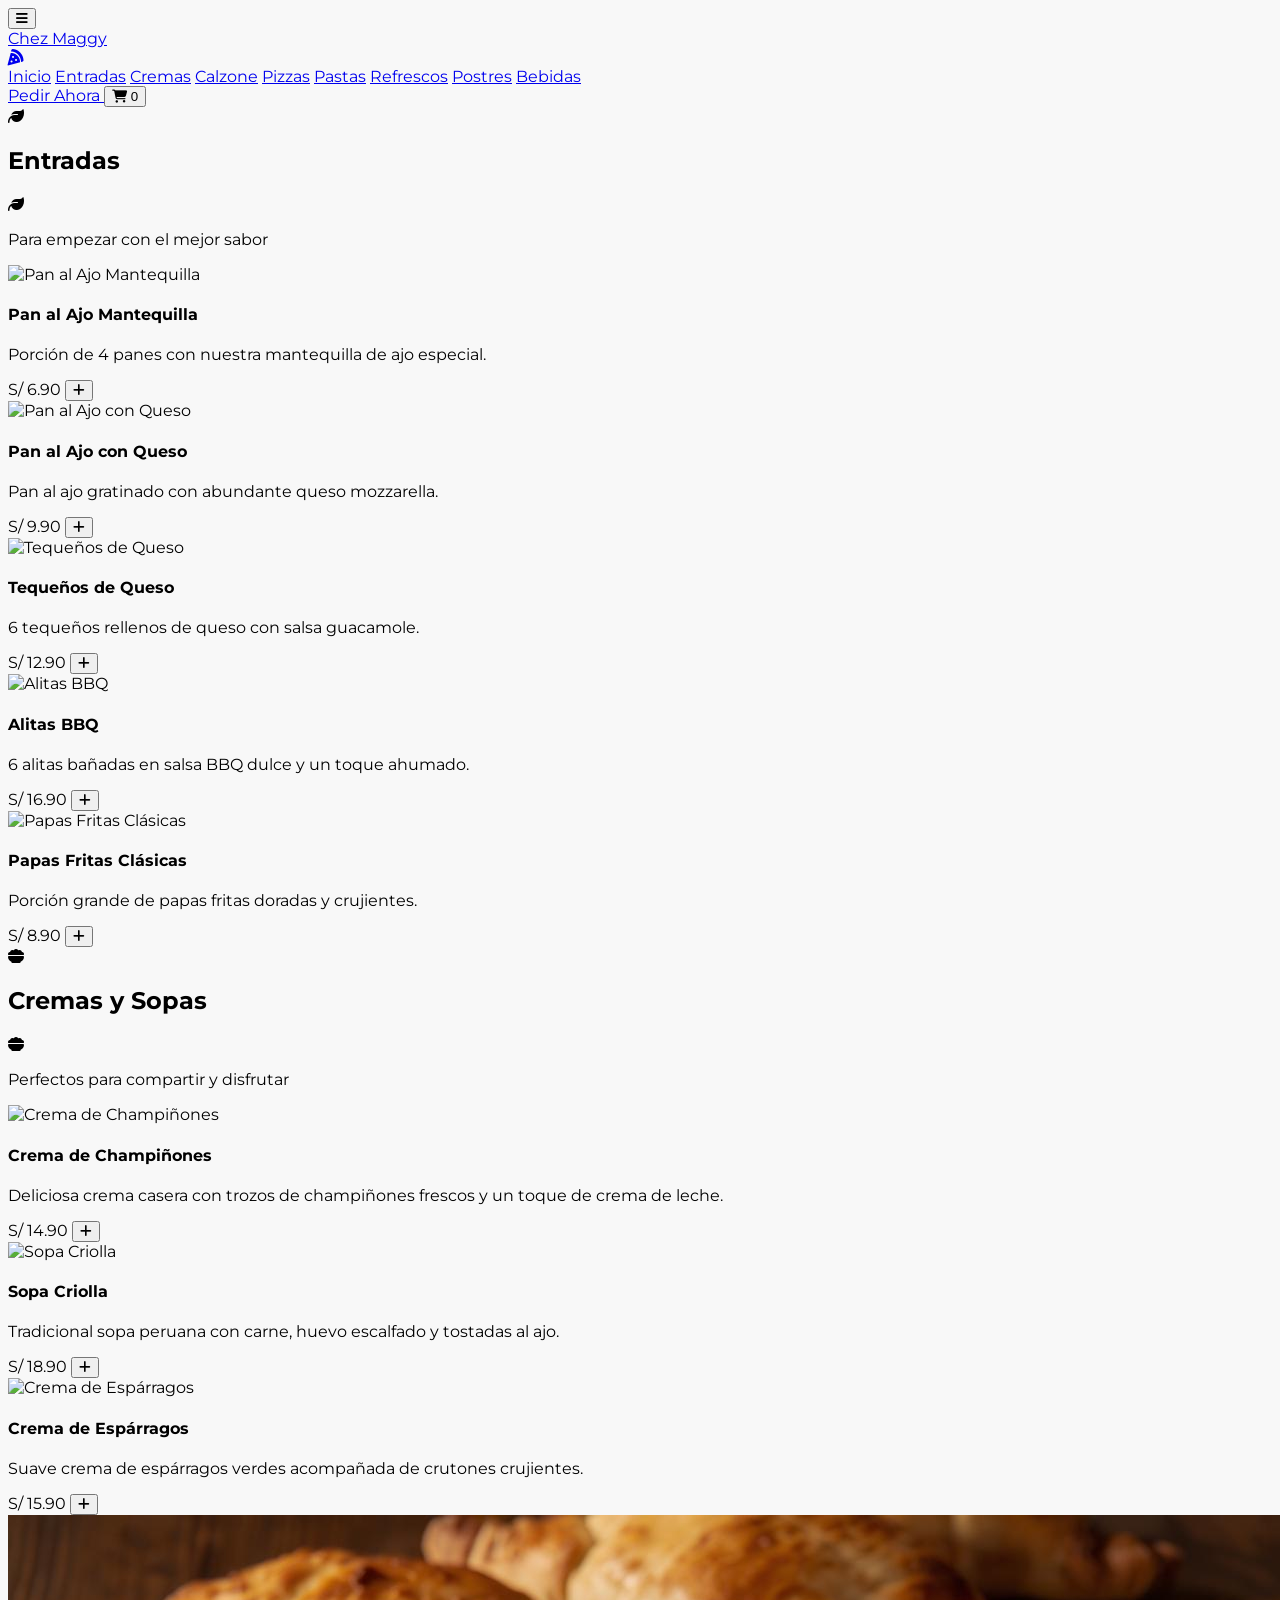
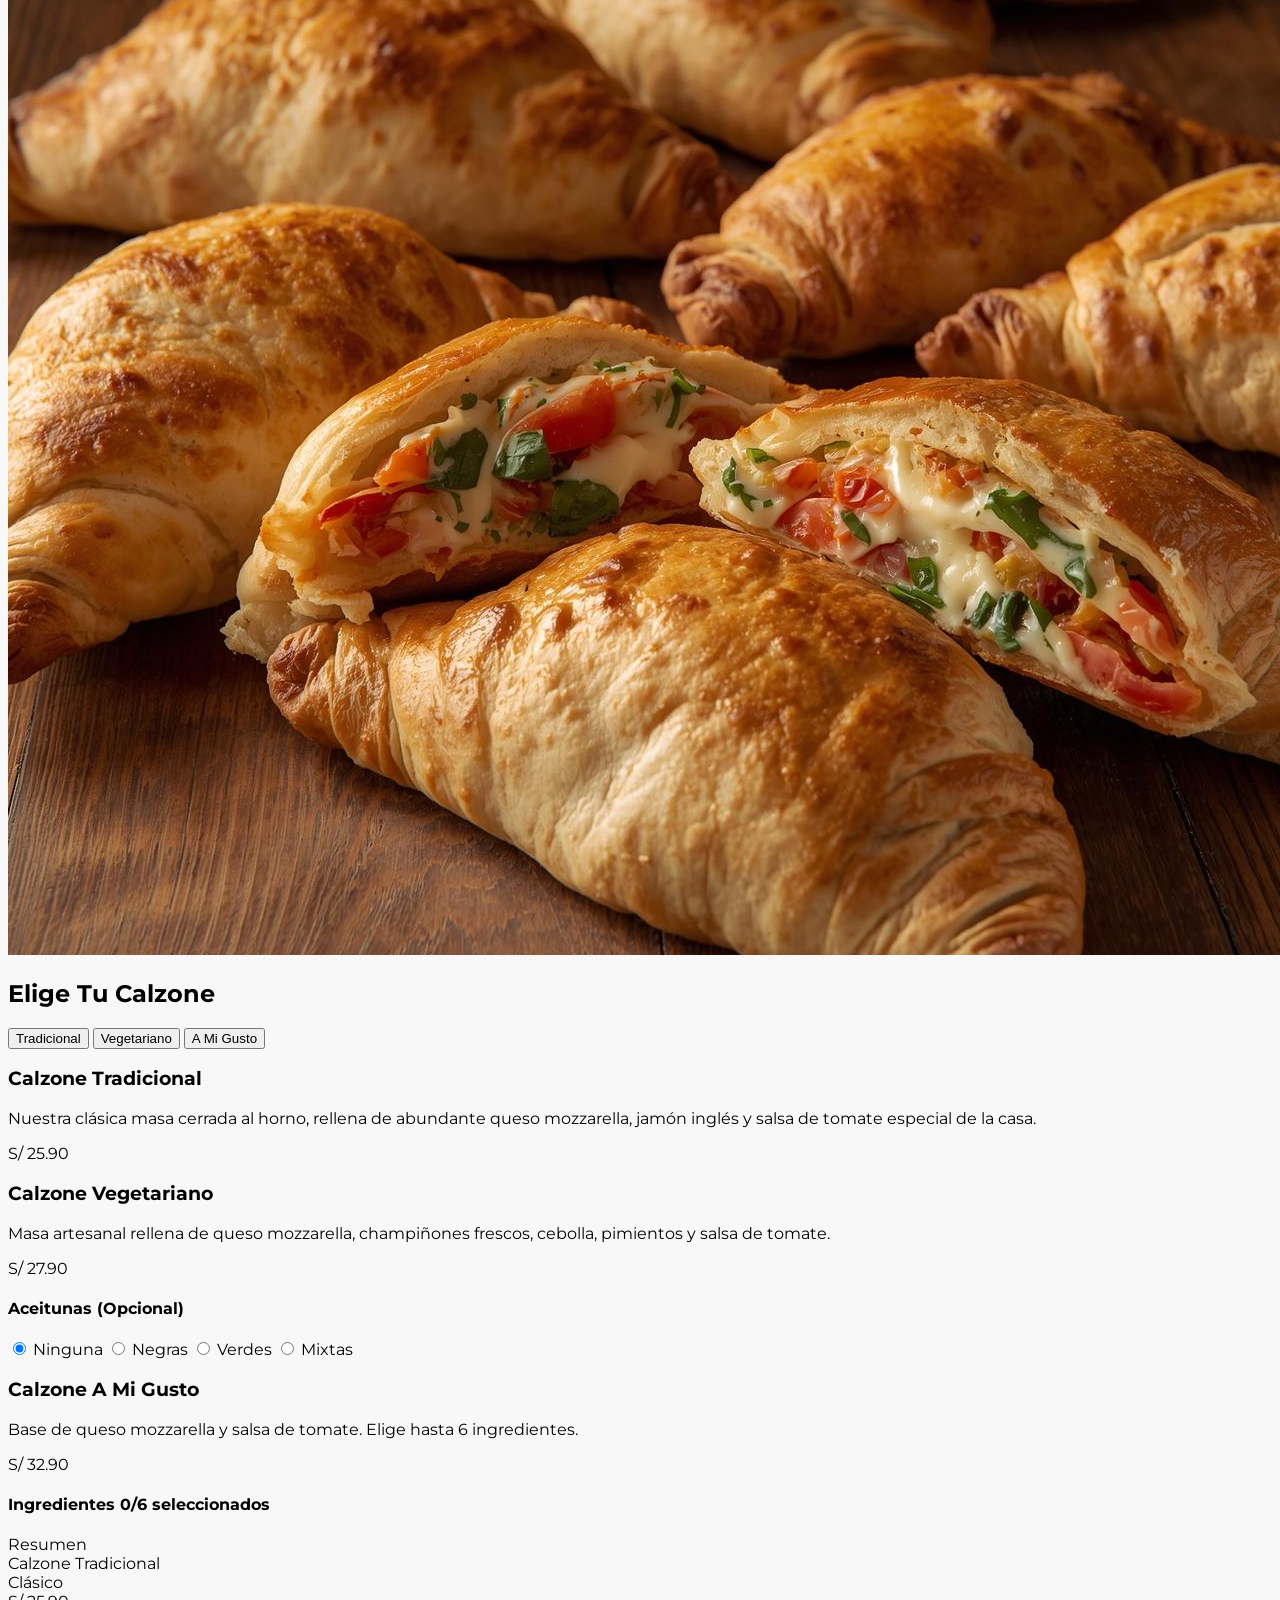
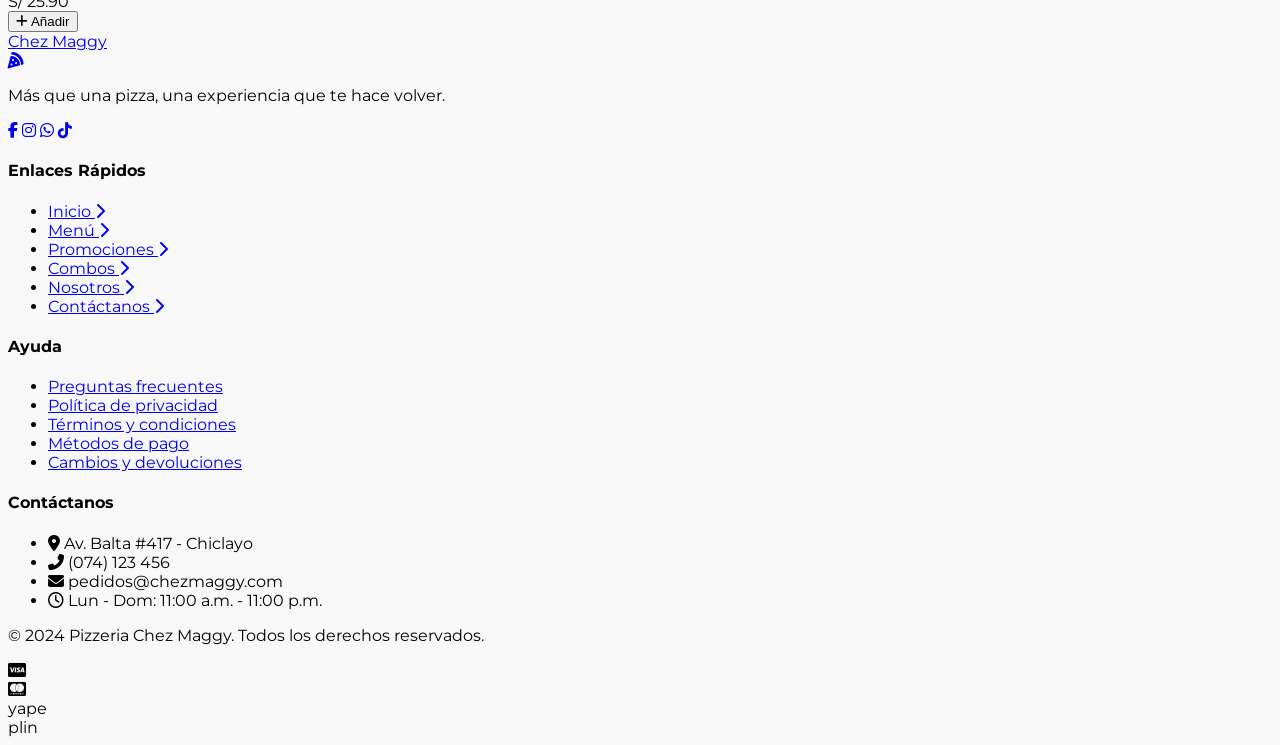
==== commit f695a3d5: "feat: finalize calzone configurator a mi gusto rules Implement strict limits, specific validation al" ====
--- a/menu.html
+++ b/menu.html
@@ -284,7 +284,7 @@
 
                 <h4 class="font-bold text-dark text-sm uppercase tracking-wide mb-3 border-t border-gray-100 pt-4 flex justify-between items-center sticky top-20 bg-white z-10 py-2">
                     <span>Ingredientes</span>
-                    <span id="amg-counter" class="text-xs text-white bg-dark rounded px-2 py-1 font-bold">0/6</span>
+                    <span id="amg-counter" class="text-xs text-white bg-dark rounded px-2 py-1 font-bold">0/6 seleccionados</span>
                 </h4>
 
                 <div class="grid grid-cols-2 sm:grid-cols-3 gap-3" id="amg-ingredients-grid">
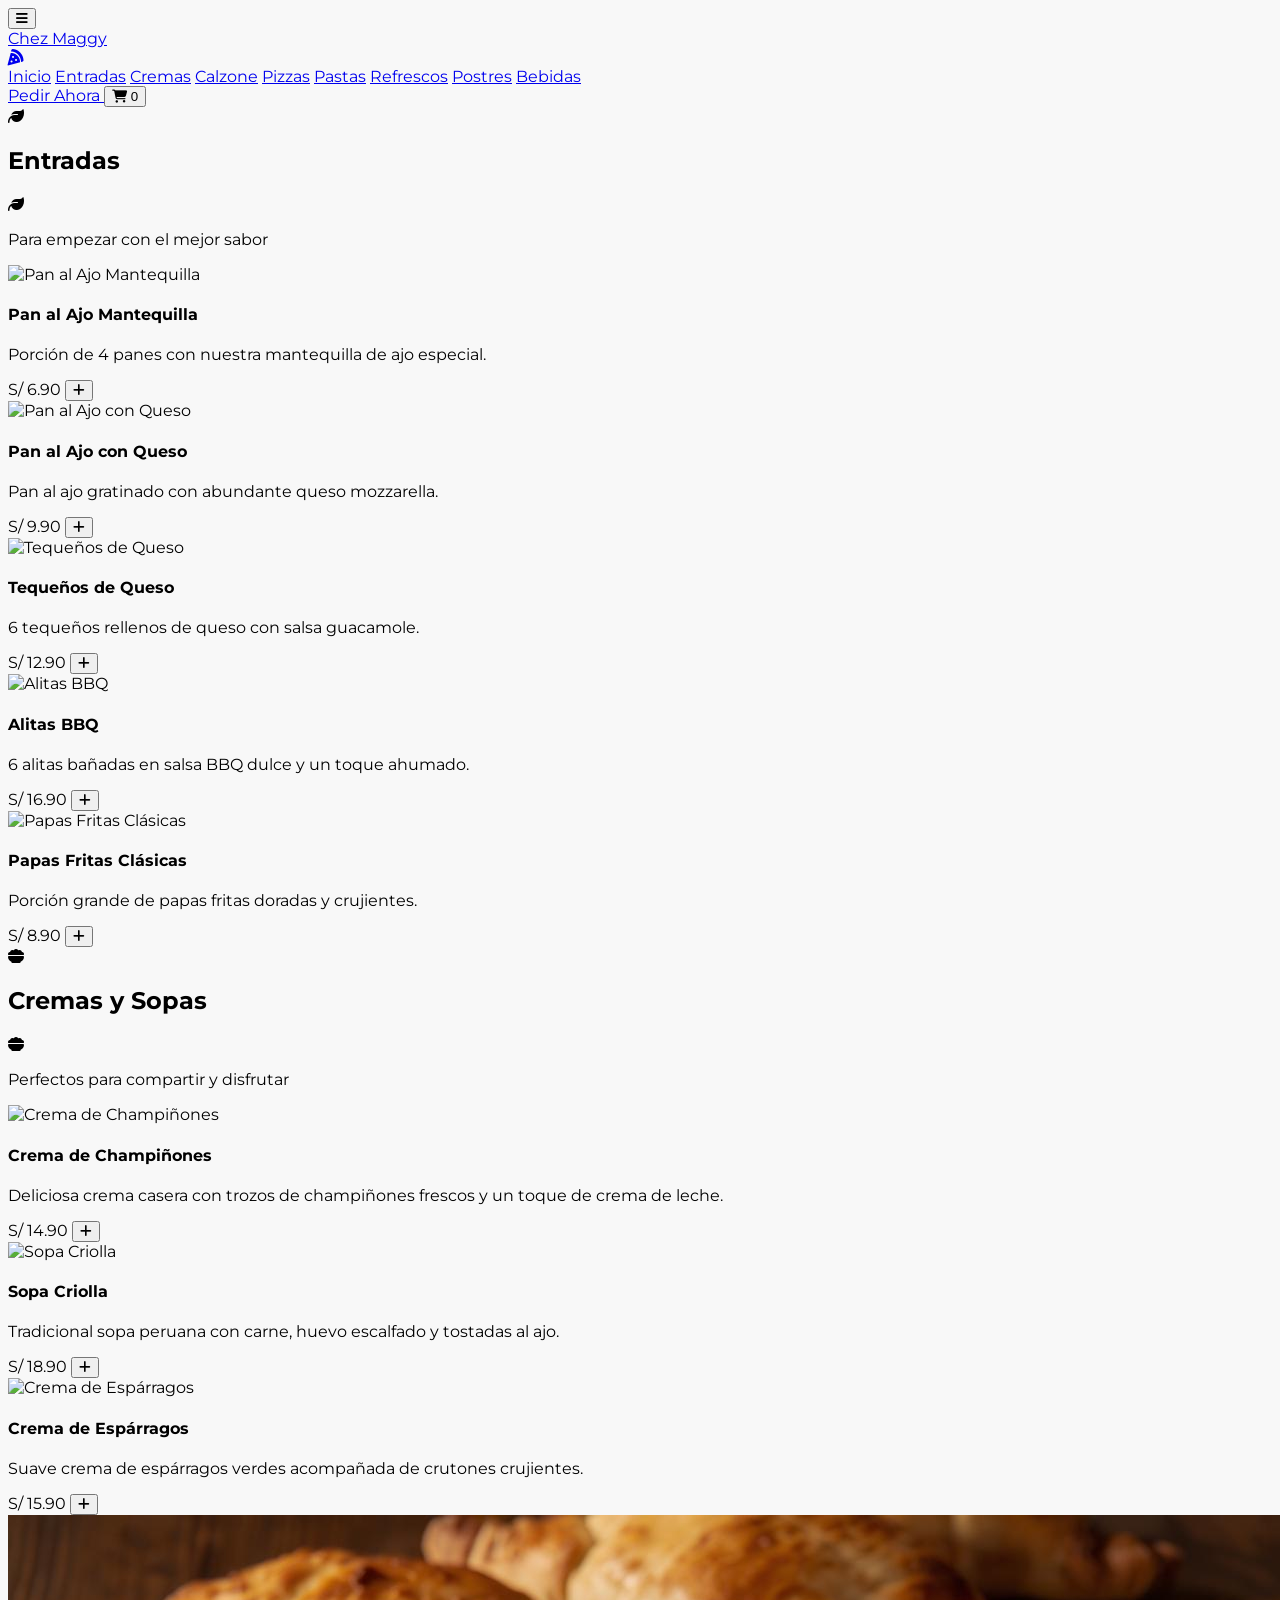
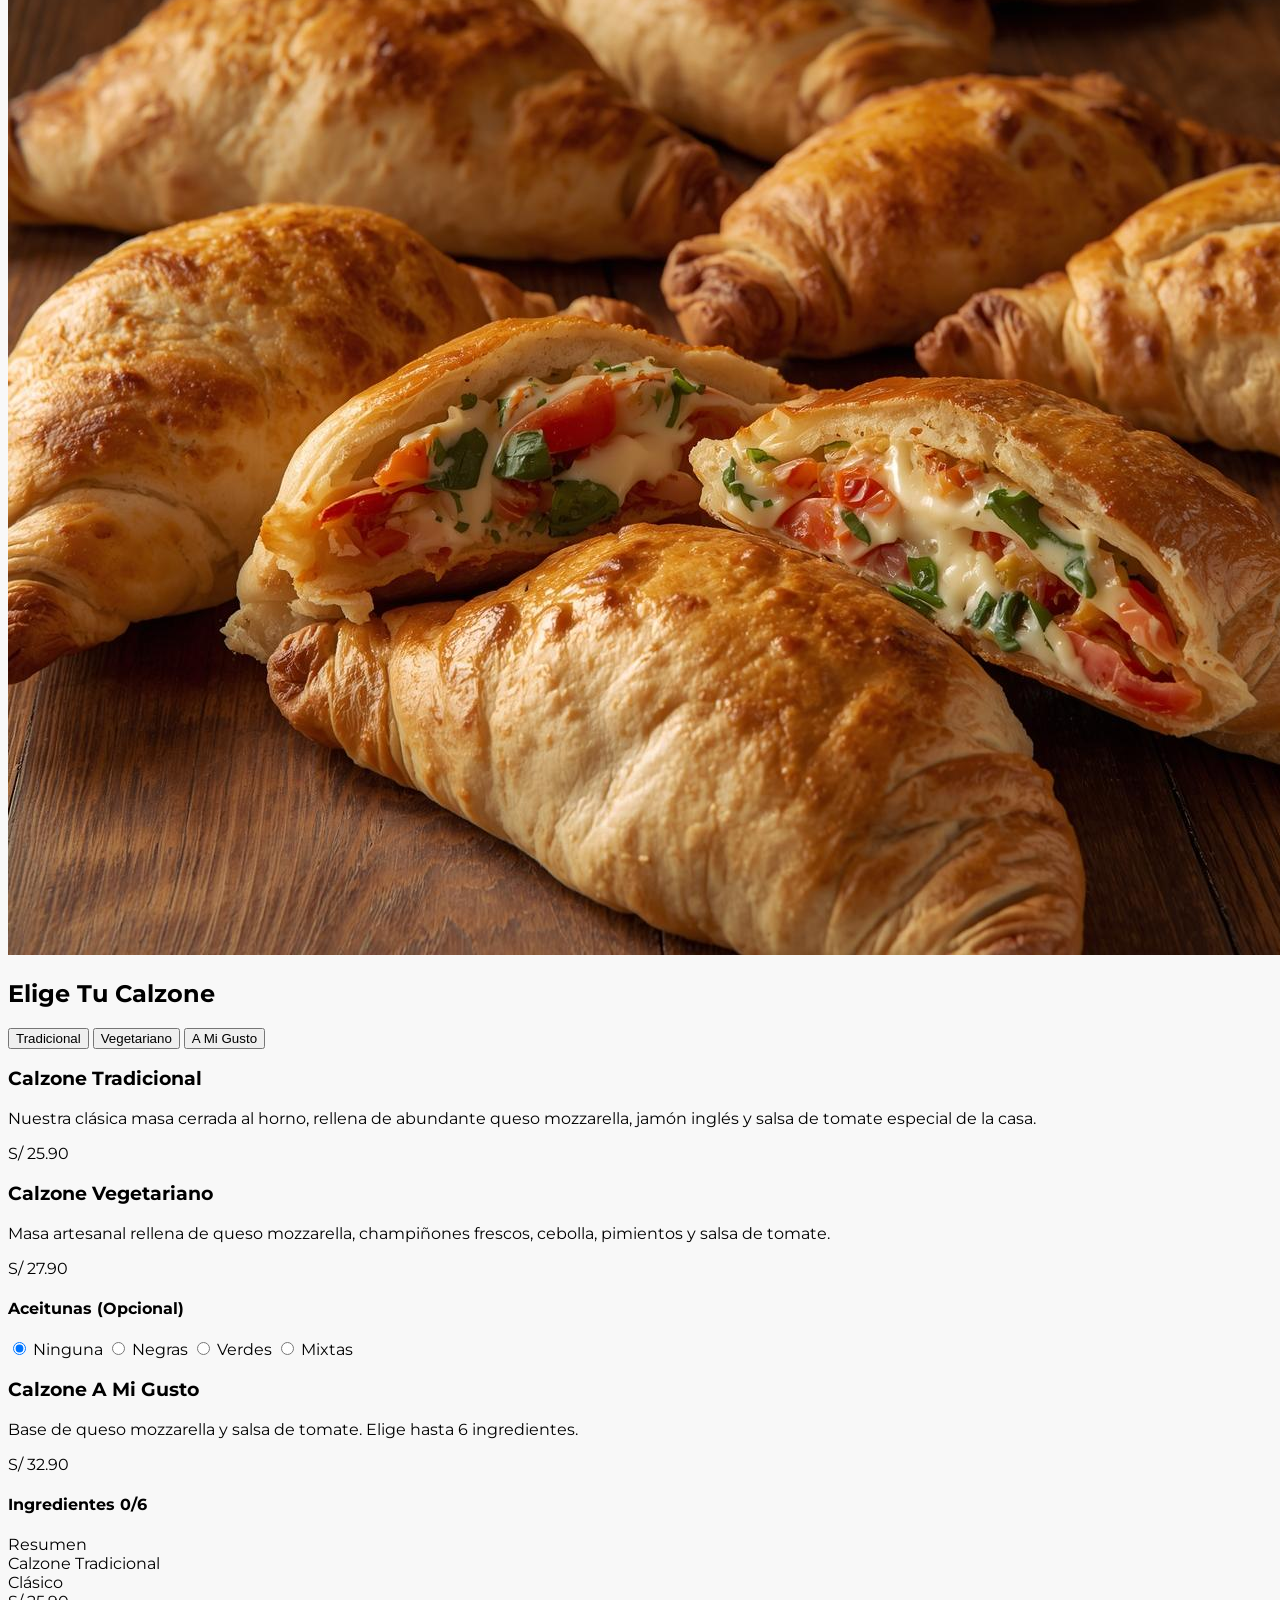
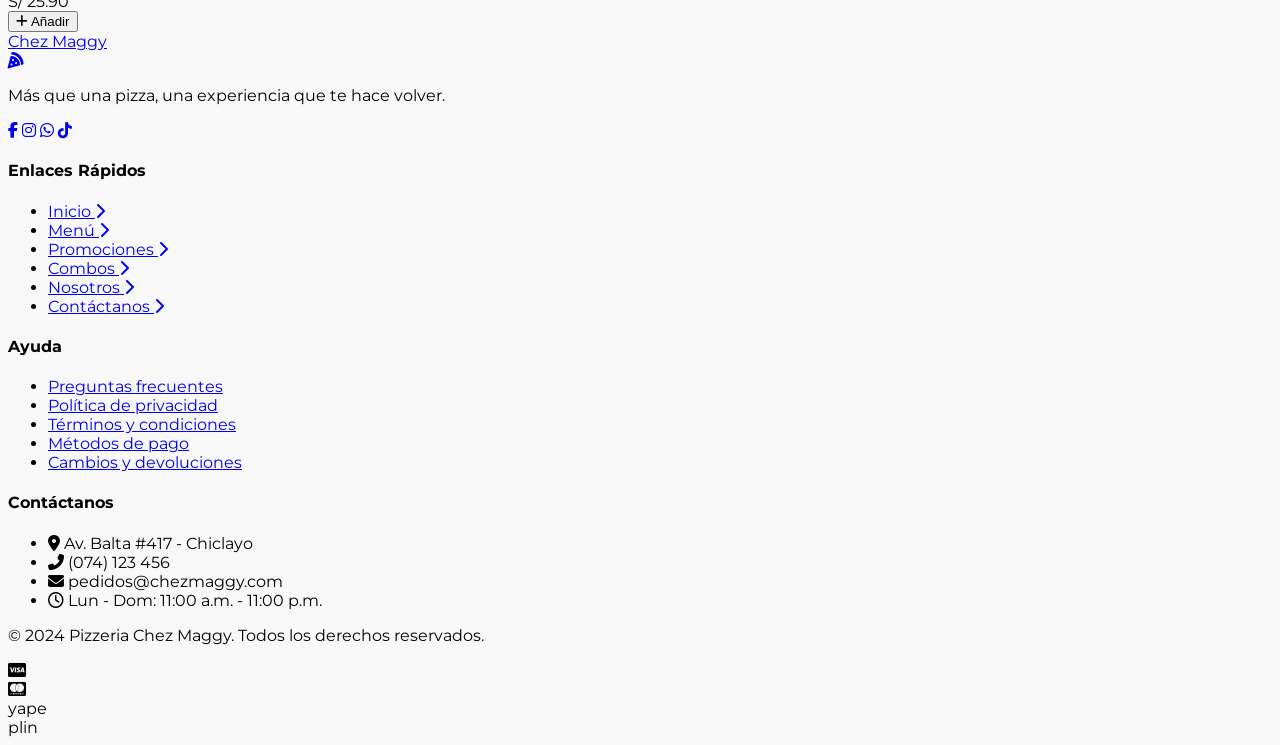
==== commit 5ca70a48: "feat: refine calzone configurator rules * Revert counter formatting back to strictly `0/6` as reques" ====
--- a/menu.html
+++ b/menu.html
@@ -220,7 +220,7 @@
 <section id="calzone" class="menu-section hidden py-0 sm:py-12 bg-light sm:bg-transparent min-h-screen sm:min-h-0" data-category="calzone">
     <!-- Top Image Container (App Style) -->
     <div class="relative h-48 sm:h-64 sm:rounded-xl sm:mx-auto max-w-7xl lg:mx-8 sm:mt-0 overflow-hidden shadow-sm">
-        <img src="IM/CAL.jpg" alt="Calzone" class="w-full h-full object-cover" onerror="this.src='https://images.unsplash.com/photo-1628840042765-356cda07504e?auto=format&fit=crop&w=800&q=80'">
+        <img id="calzone-main-img" src="IM/CAL.jpg" alt="Calzone" class="w-full h-full object-cover" onerror="this.src='https://images.unsplash.com/photo-1628840042765-356cda07504e?auto=format&fit=crop&w=800&q=80'">
         <div class="absolute inset-0 bg-gradient-to-t from-black/80 via-black/20 to-transparent flex items-end p-4 sm:p-6">
             <h2 class="text-3xl font-bold uppercase text-white tracking-wide">Elige Tu Calzone</h2>
         </div>
@@ -284,7 +284,7 @@
 
                 <h4 class="font-bold text-dark text-sm uppercase tracking-wide mb-3 border-t border-gray-100 pt-4 flex justify-between items-center sticky top-20 bg-white z-10 py-2">
                     <span>Ingredientes</span>
-                    <span id="amg-counter" class="text-xs text-white bg-dark rounded px-2 py-1 font-bold">0/6 seleccionados</span>
+                    <span id="amg-counter" class="text-xs text-white bg-dark rounded px-2 py-1 font-bold">0/6</span>
                 </h4>
 
                 <div class="grid grid-cols-2 sm:grid-cols-3 gap-3" id="amg-ingredients-grid">
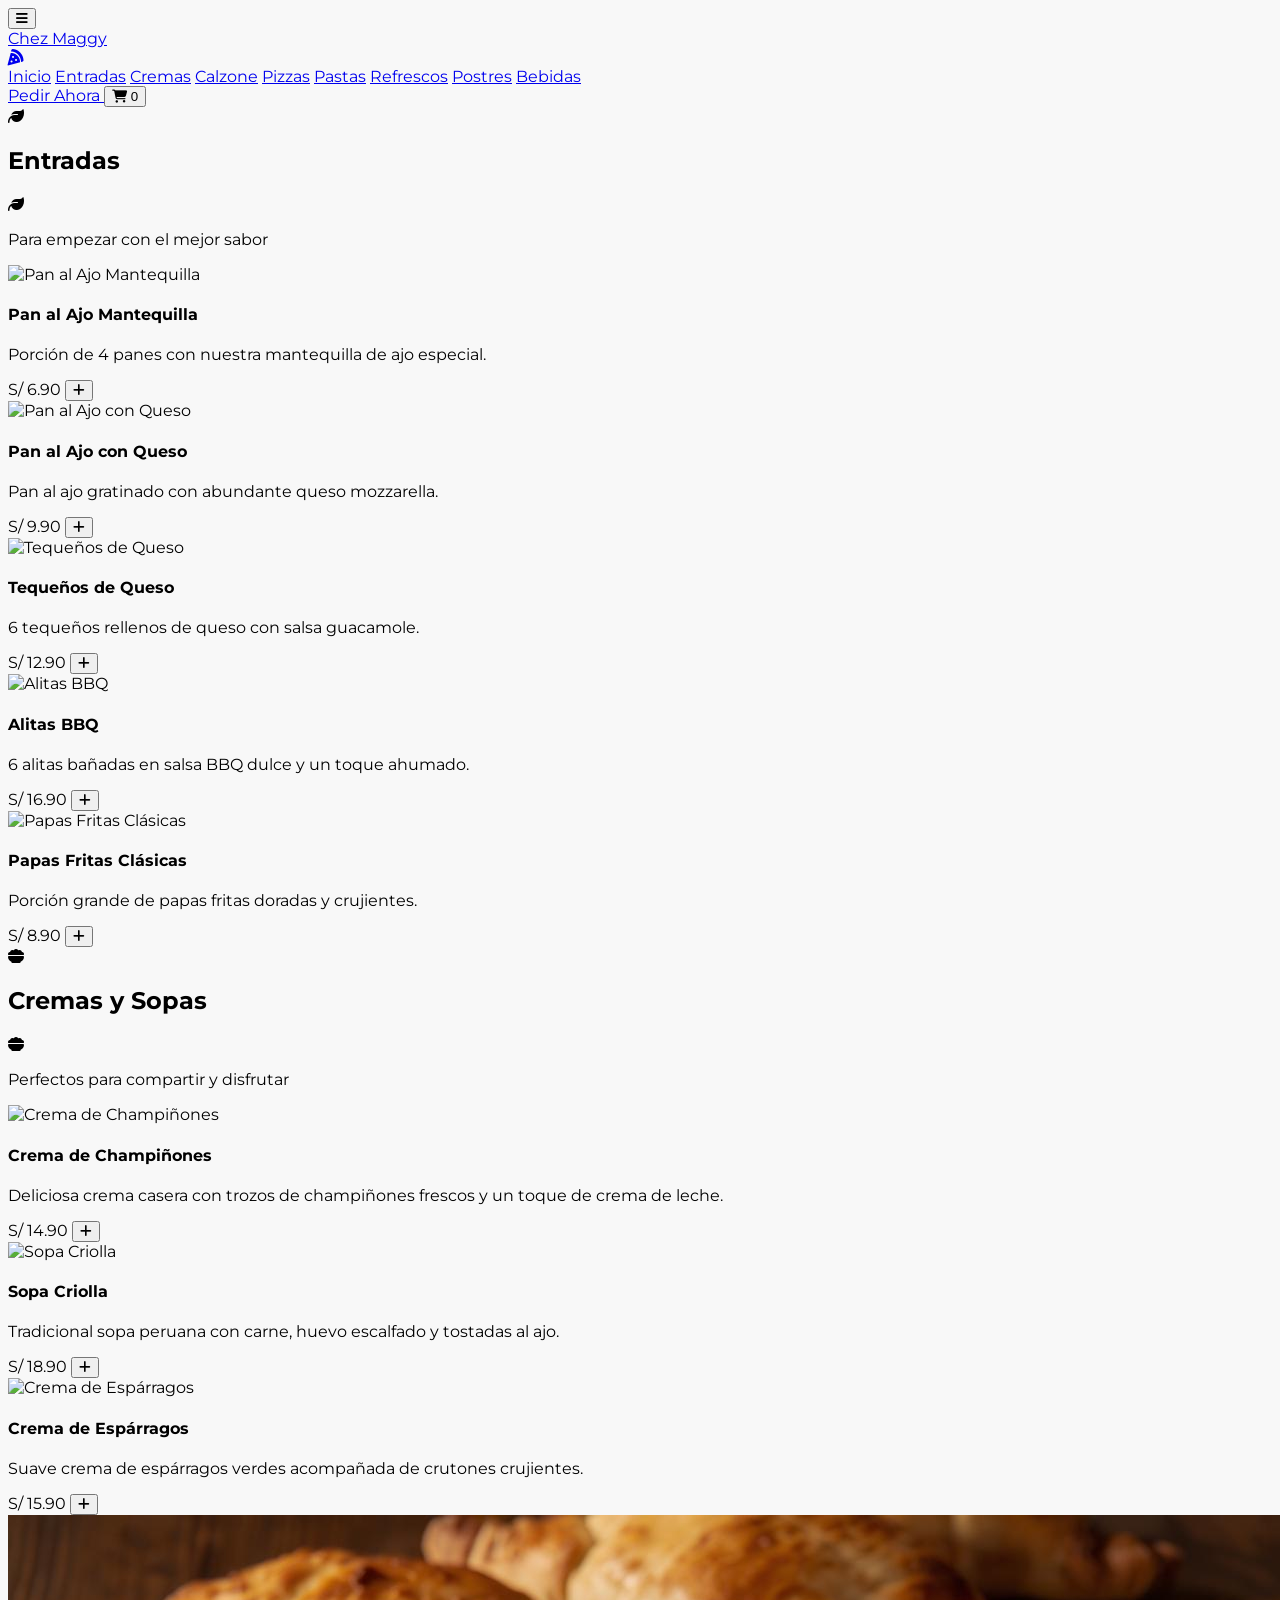
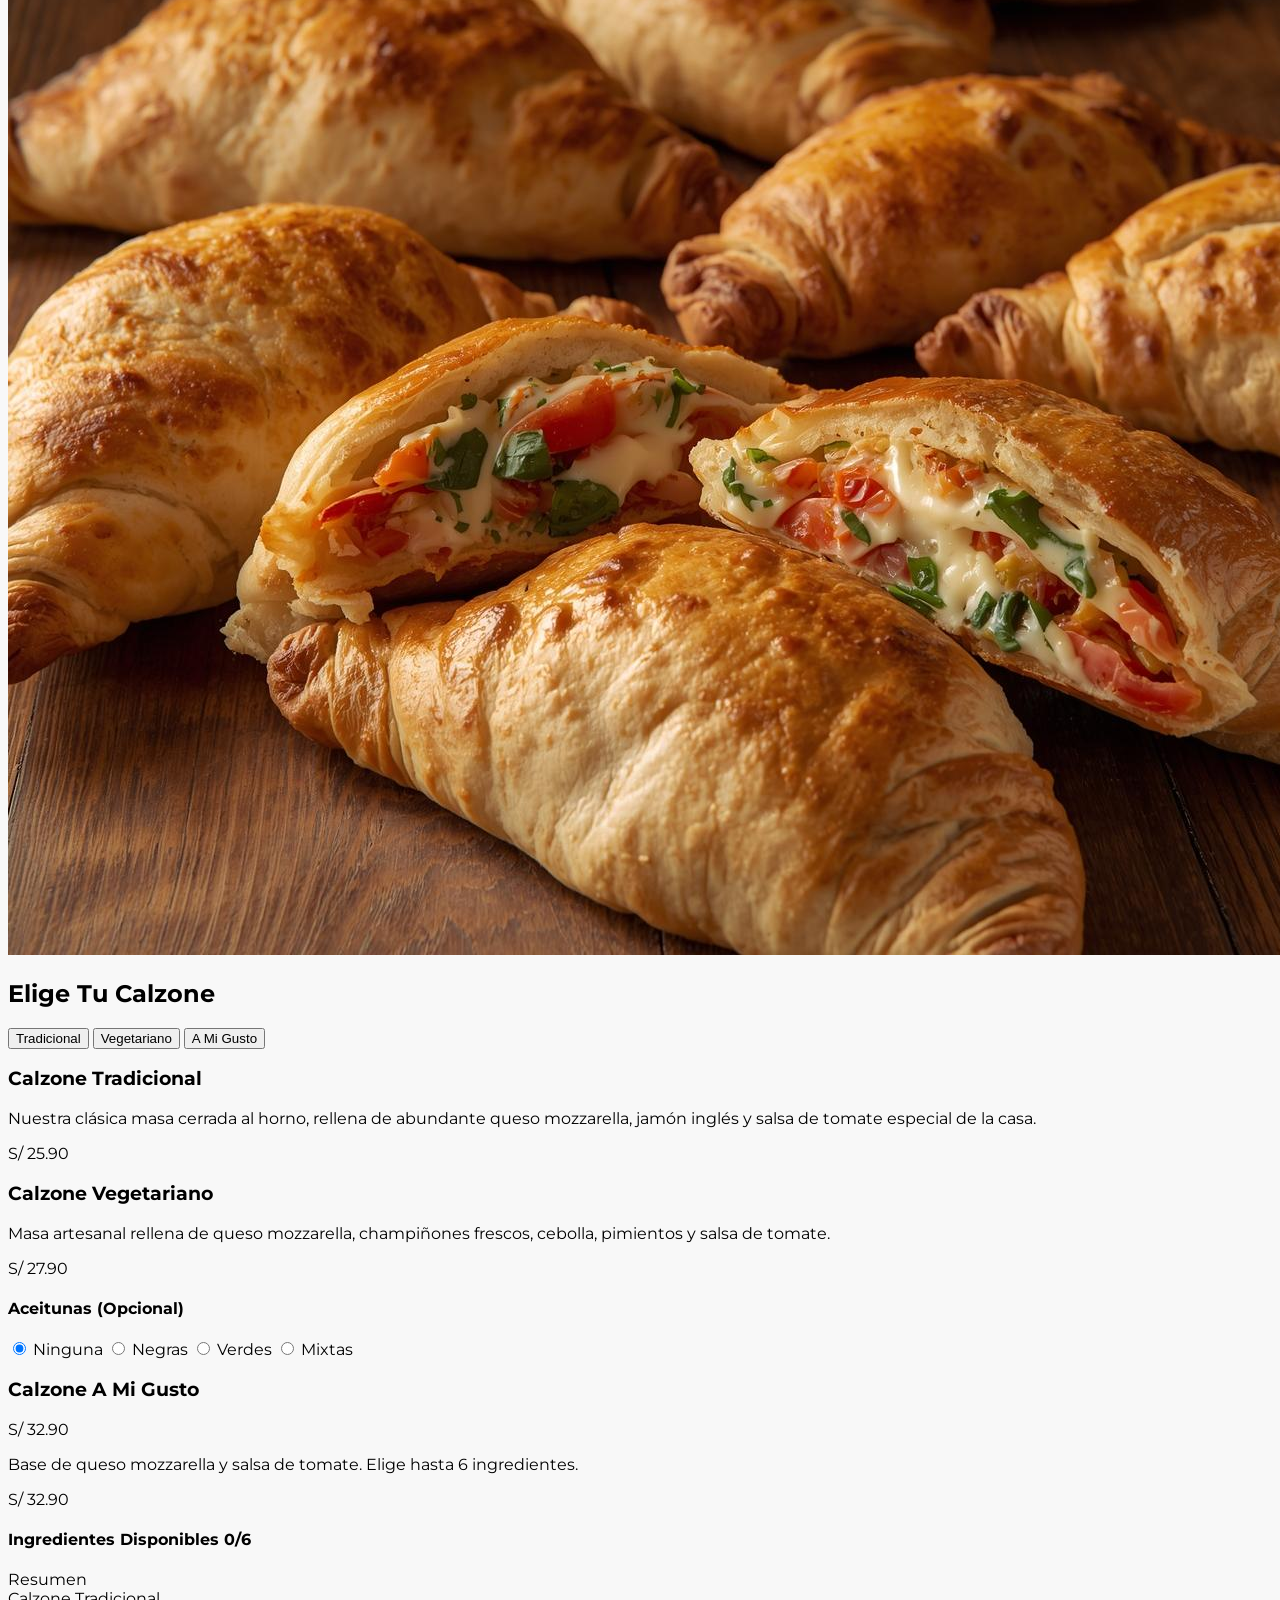
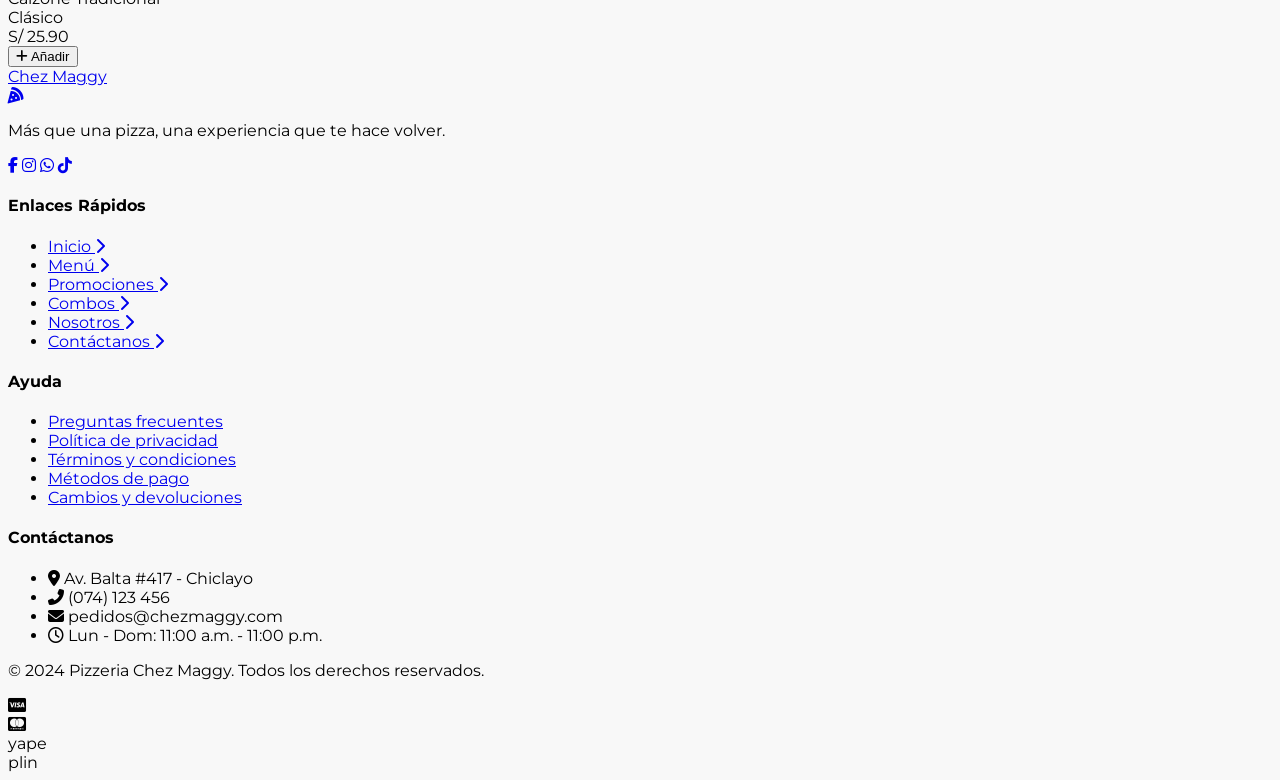
==== commit b94a7171: "feat: Make Calzone section responsive and fully functional - Add two-column desktop layout using Tai" ====
--- a/menu.html
+++ b/menu.html
@@ -1,391 +1,945 @@
-<!DOCTYPE html>
+<!doctype html>
 
 <html lang="es">
-<head>
-<meta charset="utf-8"/>
-<meta content="width=device-width, initial-scale=1.0" name="viewport"/>
-<title>Chez Maggy Pizzeria</title>
-<!-- Tailwind CSS -->
-<script src="https://cdn.tailwindcss.com"></script>
-<script src="script.js"></script>
-<!-- Google Fonts -->
-<link href="https://fonts.googleapis.com/css2?family=Montserrat:wght@300;400;500;600;700;800&amp;family=Playfair+Display:ital,wght@0,700;1,700&amp;display=swap" rel="stylesheet"/>
-<!-- FontAwesome -->
-<link href="https://cdnjs.cloudflare.com/ajax/libs/font-awesome/6.4.0/css/all.min.css" rel="stylesheet"/>
-<!-- Custom CSS -->
-<link href="styles.css" rel="stylesheet"/>
-</head>
-<body class="bg-light text-gray-800"><header class="bg-darker text-white sticky top-0 z-50">
-<div class="max-w-7xl mx-auto px-4 sm:px-6 lg:px-8">
-<div class="flex items-center justify-between h-20">
-<!-- Mobile Menu Button -->
-<div class="flex items-center lg:hidden">
-<button class="text-white hover:text-primary focus:outline-none focus:text-primary" type="button">
-<i class="fas fa-bars text-2xl"></i>
-</button>
-</div>
-<!-- Logo -->
-<div class="flex-shrink-0 flex items-center justify-center lg:justify-start flex-1 lg:flex-none">
-<a class="flex items-center gap-2" href="index.html#">
-<!-- Mocking Logo with Text + Icon -->
-<div class="text-2xl font-serif italic text-primary font-bold">Chez Maggy</div>
-<i class="fas fa-pizza-slice text-yellow-500 text-xl"></i>
-</a>
-</div>
-<!-- Desktop Menu -->
-<nav class="hidden lg:flex space-x-4 xl:space-x-6 text-xs xl:text-sm font-medium items-center uppercase tracking-wide">
-<a class="text-white hover:text-primary transition" href="index.html#">Inicio</a>
-<a class="text-gray-300 hover:text-primary transition category-link" data-category="entradas" href="#entradas">Entradas</a>
-<a class="text-gray-300 hover:text-primary transition category-link" data-category="cremas" href="#cremas">Cremas</a>
-<a class="text-gray-300 hover:text-primary transition category-link" data-category="calzone" href="#calzone">Calzone</a>
-<a class="text-gray-300 hover:text-primary transition category-link" data-category="pizzas" href="#pizzas">Pizzas</a>
-<a class="text-gray-300 hover:text-primary transition category-link" data-category="pastas" href="#pastas">Pastas</a>
-<a class="text-gray-300 hover:text-primary transition category-link" data-category="refrescos" href="#refrescos">Refrescos</a>
-<a class="text-gray-300 hover:text-primary transition category-link" data-category="postres" href="#postres">Postres</a>
-<a class="text-gray-300 hover:text-primary transition category-link" data-category="bebidas" href="#bebidas">Bebidas</a>
-</nav>
-<!-- Actions (Button + Cart) -->
-<div class="flex items-center gap-4">
-<a class="hidden lg:inline-flex items-center justify-center px-4 py-2 border border-transparent rounded-md shadow-sm text-sm font-bold text-white bg-primary hover:bg-red-700 transition uppercase" href="index.html#">
-                        Pedir Ahora
-                    </a>
-<button class="relative text-white hover:text-primary transition" id="cart-button">
-<i class="fas fa-shopping-cart text-xl"></i>
-<span class="absolute -top-2 -right-2 bg-primary text-white text-xs font-bold rounded-full h-5 w-5 flex items-center justify-center hidden" id="cart-counter">0</span>
-</button>
-</div>
-</div>
-</div>
-</header><main class="pt-10 pb-16 bg-light min-h-screen">
-<section class="py-12 bg-white menu-section" data-category="entradas" id="entradas-menu">
-<div class="max-w-7xl mx-auto px-4 sm:px-6 lg:px-8">
-<div class="text-center mb-8">
-<div class="flex items-center justify-center gap-4 mb-2">
-<i class="fas fa-leaf text-primary"></i>
-<h2 class="text-2xl font-bold uppercase text-dark">Entradas</h2>
-<i class="fas fa-leaf text-primary"></i>
-</div>
-<p class="text-gray-600">Para empezar con el mejor sabor</p>
-</div>
-<!-- Menu Grid -->
-<div class="grid grid-cols-1 sm:grid-cols-2 lg:grid-cols-3 gap-6">
-<!-- Item 1 -->
-<div class="bg-white rounded-xl shadow-sm border border-gray-100 overflow-hidden flex flex-row h-32 hover:shadow-md transition relative product-card">
-<div class="w-1/3 sm:w-2/5 h-full overflow-hidden bg-gray-50 flex-shrink-0">
-<img alt="Pan al Ajo Mantequilla" class="w-full h-full object-cover" src="https://images.unsplash.com/photo-1589302168068-964664d93cb0?auto=format&amp;fit=crop&amp;w=400&amp;q=80"/>
-</div>
-<div class="p-3 sm:p-4 flex flex-col justify-center w-2/3 sm:w-3/5">
-<h4 class="font-bold text-dark text-sm sm:text-base mb-1 line-clamp-1">Pan al Ajo Mantequilla</h4>
-<p class="text-gray-500 text-[10px] sm:text-xs mb-2 line-clamp-2">Porción de 4 panes con nuestra mantequilla de ajo especial.</p>
-<div class="flex justify-between items-end mt-auto">
-<span class="text-primary font-bold text-sm sm:text-base">S/ 6.90</span>
-<button class="w-6 h-6 sm:w-8 sm:h-8 rounded-full bg-primary text-white flex items-center justify-center hover:bg-red-700 transition add-to-cart-btn">
-<i class="fas fa-plus text-xs sm:text-sm"></i>
-</button>
-</div>
-</div>
-</div>
-<!-- Item 2 -->
-<div class="bg-white rounded-xl shadow-sm border border-gray-100 overflow-hidden flex flex-row h-32 hover:shadow-md transition relative product-card">
-<div class="w-1/3 sm:w-2/5 h-full overflow-hidden bg-gray-50 flex-shrink-0">
-<img alt="Pan al Ajo con Queso" class="w-full h-full object-cover" src="https://images.unsplash.com/photo-1513104890138-7c749659a591?auto=format&amp;fit=crop&amp;w=400&amp;q=80"/>
-</div>
-<div class="p-3 sm:p-4 flex flex-col justify-center w-2/3 sm:w-3/5">
-<h4 class="font-bold text-dark text-sm sm:text-base mb-1 line-clamp-1">Pan al Ajo con Queso</h4>
-<p class="text-gray-500 text-[10px] sm:text-xs mb-2 line-clamp-2">Pan al ajo gratinado con abundante queso mozzarella.</p>
-<div class="flex justify-between items-end mt-auto">
-<span class="text-primary font-bold text-sm sm:text-base">S/ 9.90</span>
-<button class="w-6 h-6 sm:w-8 sm:h-8 rounded-full bg-primary text-white flex items-center justify-center hover:bg-red-700 transition add-to-cart-btn">
-<i class="fas fa-plus text-xs sm:text-sm"></i>
-</button>
-</div>
-</div>
-</div>
-<!-- Item 3 -->
-<div class="bg-white rounded-xl shadow-sm border border-gray-100 overflow-hidden flex flex-row h-32 hover:shadow-md transition relative product-card">
-<div class="w-1/3 sm:w-2/5 h-full overflow-hidden bg-gray-50 flex-shrink-0">
-<img alt="Tequeños de Queso" class="w-full h-full object-cover" src="https://images.unsplash.com/photo-1565299624946-b28f40a0ae38?auto=format&amp;fit=crop&amp;w=400&amp;q=80"/>
-</div>
-<div class="p-3 sm:p-4 flex flex-col justify-center w-2/3 sm:w-3/5">
-<h4 class="font-bold text-dark text-sm sm:text-base mb-1 line-clamp-1">Tequeños de Queso</h4>
-<p class="text-gray-500 text-[10px] sm:text-xs mb-2 line-clamp-2">6 tequeños rellenos de queso con salsa guacamole.</p>
-<div class="flex justify-between items-end mt-auto">
-<span class="text-primary font-bold text-sm sm:text-base">S/ 12.90</span>
-<button class="w-6 h-6 sm:w-8 sm:h-8 rounded-full bg-primary text-white flex items-center justify-center hover:bg-red-700 transition add-to-cart-btn">
-<i class="fas fa-plus text-xs sm:text-sm"></i>
-</button>
-</div>
-</div>
-</div>
-<!-- Item 4 -->
-<div class="bg-white rounded-xl shadow-sm border border-gray-100 overflow-hidden flex flex-row h-32 hover:shadow-md transition relative product-card">
-<div class="w-1/3 sm:w-2/5 h-full overflow-hidden bg-gray-50 flex-shrink-0">
-<img alt="Alitas BBQ" class="w-full h-full object-cover" src="https://images.unsplash.com/photo-1524114664604-cd8133cd6771?auto=format&amp;fit=crop&amp;w=400&amp;q=80"/>
-</div>
-<div class="p-3 sm:p-4 flex flex-col justify-center w-2/3 sm:w-3/5">
-<h4 class="font-bold text-dark text-sm sm:text-base mb-1 line-clamp-1">Alitas BBQ</h4>
-<p class="text-gray-500 text-[10px] sm:text-xs mb-2 line-clamp-2">6 alitas bañadas en salsa BBQ dulce y un toque ahumado.</p>
-<div class="flex justify-between items-end mt-auto">
-<span class="text-primary font-bold text-sm sm:text-base">S/ 16.90</span>
-<button class="w-6 h-6 sm:w-8 sm:h-8 rounded-full bg-primary text-white flex items-center justify-center hover:bg-red-700 transition add-to-cart-btn">
-<i class="fas fa-plus text-xs sm:text-sm"></i>
-</button>
-</div>
-</div>
-</div>
-<!-- Item 5 -->
-<div class="bg-white rounded-xl shadow-sm border border-gray-100 overflow-hidden flex flex-row h-32 hover:shadow-md transition relative product-card">
-<div class="w-1/3 sm:w-2/5 h-full overflow-hidden bg-gray-50 flex-shrink-0">
-<img alt="Papas Fritas Clásicas" class="w-full h-full object-cover" src="https://images.unsplash.com/photo-1576107232684-1279f390859f?auto=format&amp;fit=crop&amp;w=400&amp;q=80"/>
-</div>
-<div class="p-3 sm:p-4 flex flex-col justify-center w-2/3 sm:w-3/5">
-<h4 class="font-bold text-dark text-sm sm:text-base mb-1 line-clamp-1">Papas Fritas Clásicas</h4>
-<p class="text-gray-500 text-[10px] sm:text-xs mb-2 line-clamp-2">Porción grande de papas fritas doradas y crujientes.</p>
-<div class="flex justify-between items-end mt-auto">
-<span class="text-primary font-bold text-sm sm:text-base">S/ 8.90</span>
-<button class="w-6 h-6 sm:w-8 sm:h-8 rounded-full bg-primary text-white flex items-center justify-center hover:bg-red-700 transition add-to-cart-btn">
-<i class="fas fa-plus text-xs sm:text-sm"></i>
-</button>
-</div>
-</div>
-</div>
-</div>
-</div>
-</section>
-<section class="py-12 bg-white border-t border-gray-100 menu-section" data-category="cremas" id="cremas-menu">
-<div class="max-w-7xl mx-auto px-4 sm:px-6 lg:px-8">
-<div class="text-center mb-8">
-<div class="flex items-center justify-center gap-4 mb-2">
-<i class="fas fa-bowl-food text-orange-500 text-xl"></i>
-<h2 class="text-2xl font-bold uppercase text-dark">Cremas y Sopas</h2>
-<i class="fas fa-bowl-food text-orange-500 text-xl"></i>
-</div>
-<p class="text-gray-600">Perfectos para compartir y disfrutar</p>
-</div>
-<!-- Menu Grid -->
-<div class="grid grid-cols-1 sm:grid-cols-2 lg:grid-cols-3 gap-6">
-<!-- Item 1 -->
-<div class="bg-white rounded-xl shadow-sm border border-gray-100 overflow-hidden flex flex-row h-32 hover:shadow-md transition relative product-card">
-<div class="w-1/3 sm:w-2/5 h-full overflow-hidden bg-gray-50 flex-shrink-0">
-<img alt="Crema de Champiñones" class="w-full h-full object-cover" src="https://images.unsplash.com/photo-1547592180-85f173990554?auto=format&amp;fit=crop&amp;w=400&amp;q=80"/>
-</div>
-<div class="p-3 sm:p-4 flex flex-col justify-center w-2/3 sm:w-3/5">
-<h4 class="font-bold text-dark text-sm sm:text-base mb-1 line-clamp-1">Crema de Champiñones</h4>
-<p class="text-gray-500 text-[10px] sm:text-xs mb-2 line-clamp-2">Deliciosa crema casera con trozos de champiñones frescos y un toque de crema de leche.</p>
-<div class="flex justify-between items-end mt-auto">
-<span class="text-primary font-bold text-sm sm:text-base">S/ 14.90</span>
-<button class="w-6 h-6 sm:w-8 sm:h-8 rounded-full bg-primary text-white flex items-center justify-center hover:bg-red-700 transition add-to-cart-btn">
-<i class="fas fa-plus text-xs sm:text-sm"></i>
-</button>
-</div>
-</div>
-</div>
-<!-- Item 2 -->
-<div class="bg-white rounded-xl shadow-sm border border-gray-100 overflow-hidden flex flex-row h-32 hover:shadow-md transition relative product-card">
-<div class="w-1/3 sm:w-2/5 h-full overflow-hidden bg-gray-50 flex-shrink-0">
-<img alt="Sopa Criolla" class="w-full h-full object-cover" src="https://images.unsplash.com/photo-1603105037880-880cd4136bd4?auto=format&amp;fit=crop&amp;w=400&amp;q=80"/>
-</div>
-<div class="p-3 sm:p-4 flex flex-col justify-center w-2/3 sm:w-3/5">
-<h4 class="font-bold text-dark text-sm sm:text-base mb-1 line-clamp-1">Sopa Criolla</h4>
-<p class="text-gray-500 text-[10px] sm:text-xs mb-2 line-clamp-2">Tradicional sopa peruana con carne, huevo escalfado y tostadas al ajo.</p>
-<div class="flex justify-between items-end mt-auto">
-<span class="text-primary font-bold text-sm sm:text-base">S/ 18.90</span>
-<button class="w-6 h-6 sm:w-8 sm:h-8 rounded-full bg-primary text-white flex items-center justify-center hover:bg-red-700 transition add-to-cart-btn">
-<i class="fas fa-plus text-xs sm:text-sm"></i>
-</button>
-</div>
-</div>
-</div>
-<!-- Item 3 -->
-<div class="bg-white rounded-xl shadow-sm border border-gray-100 overflow-hidden flex flex-row h-32 hover:shadow-md transition relative product-card">
-<div class="w-1/3 sm:w-2/5 h-full overflow-hidden bg-gray-50 flex-shrink-0">
-<img alt="Crema de Espárragos" class="w-full h-full object-cover" src="https://images.unsplash.com/photo-1548943487-a2e4e43b4850?auto=format&amp;fit=crop&amp;w=400&amp;q=80"/>
-</div>
-<div class="p-3 sm:p-4 flex flex-col justify-center w-2/3 sm:w-3/5">
-<h4 class="font-bold text-dark text-sm sm:text-base mb-1 line-clamp-1">Crema de Espárragos</h4>
-<p class="text-gray-500 text-[10px] sm:text-xs mb-2 line-clamp-2">Suave crema de espárragos verdes acompañada de crutones crujientes.</p>
-<div class="flex justify-between items-end mt-auto">
-<span class="text-primary font-bold text-sm sm:text-base">S/ 15.90</span>
-<button class="w-6 h-6 sm:w-8 sm:h-8 rounded-full bg-primary text-white flex items-center justify-center hover:bg-red-700 transition add-to-cart-btn">
-<i class="fas fa-plus text-xs sm:text-sm"></i>
-</button>
-</div>
-</div>
-</div>
-</div>
-</div>
-</section>
+  <head>
+    <meta charset="utf-8" />
+    <meta content="width=device-width, initial-scale=1.0" name="viewport" />
+    <title>Chez Maggy Pizzeria</title>
+    <!-- Tailwind CSS -->
+    <script src="https://cdn.tailwindcss.com"></script>
+    <script src="script.js"></script>
+    <!-- Google Fonts -->
+    <link
+      href="https://fonts.googleapis.com/css2?family=Montserrat:wght@300;400;500;600;700;800&amp;family=Playfair+Display:ital,wght@0,700;1,700&amp;display=swap"
+      rel="stylesheet"
+    />
+    <!-- FontAwesome -->
+    <link
+      href="https://cdnjs.cloudflare.com/ajax/libs/font-awesome/6.4.0/css/all.min.css"
+      rel="stylesheet"
+    />
+    <!-- Custom CSS -->
+    <link href="styles.css" rel="stylesheet" />
+  </head>
+  <body class="bg-light text-gray-800">
+    <header class="bg-darker text-white sticky top-0 z-50">
+      <div class="max-w-7xl mx-auto px-4 sm:px-6 lg:px-8">
+        <div class="flex items-center justify-between h-20">
+          <!-- Mobile Menu Button -->
+          <div class="flex items-center lg:hidden">
+            <button
+              class="text-white hover:text-primary focus:outline-none focus:text-primary"
+              type="button"
+            >
+              <i class="fas fa-bars text-2xl"></i>
+            </button>
+          </div>
+          <!-- Logo -->
+          <div
+            class="flex-shrink-0 flex items-center justify-center lg:justify-start flex-1 lg:flex-none"
+          >
+            <a class="flex items-center gap-2" href="index.html#">
+              <!-- Mocking Logo with Text + Icon -->
+              <div class="text-2xl font-serif italic text-primary font-bold">
+                Chez Maggy
+              </div>
+              <i class="fas fa-pizza-slice text-yellow-500 text-xl"></i>
+            </a>
+          </div>
+          <!-- Desktop Menu -->
+          <nav
+            class="hidden lg:flex space-x-4 xl:space-x-6 text-xs xl:text-sm font-medium items-center uppercase tracking-wide"
+          >
+            <a
+              class="text-white hover:text-primary transition"
+              href="index.html#"
+              >Inicio</a
+            >
+            <a
+              class="text-gray-300 hover:text-primary transition category-link"
+              data-category="entradas"
+              href="#entradas"
+              >Entradas</a
+            >
+            <a
+              class="text-gray-300 hover:text-primary transition category-link"
+              data-category="cremas"
+              href="#cremas"
+              >Cremas</a
+            >
+            <a
+              class="text-gray-300 hover:text-primary transition category-link"
+              data-category="calzone"
+              href="#calzone"
+              >Calzone</a
+            >
+            <a
+              class="text-gray-300 hover:text-primary transition category-link"
+              data-category="pizzas"
+              href="#pizzas"
+              >Pizzas</a
+            >
+            <a
+              class="text-gray-300 hover:text-primary transition category-link"
+              data-category="pastas"
+              href="#pastas"
+              >Pastas</a
+            >
+            <a
+              class="text-gray-300 hover:text-primary transition category-link"
+              data-category="refrescos"
+              href="#refrescos"
+              >Refrescos</a
+            >
+            <a
+              class="text-gray-300 hover:text-primary transition category-link"
+              data-category="postres"
+              href="#postres"
+              >Postres</a
+            >
+            <a
+              class="text-gray-300 hover:text-primary transition category-link"
+              data-category="bebidas"
+              href="#bebidas"
+              >Bebidas</a
+            >
+          </nav>
+          <!-- Actions (Button + Cart) -->
+          <div class="flex items-center gap-4">
+            <a
+              class="hidden lg:inline-flex items-center justify-center px-4 py-2 border border-transparent rounded-md shadow-sm text-sm font-bold text-white bg-primary hover:bg-red-700 transition uppercase"
+              href="index.html#"
+            >
+              Pedir Ahora
+            </a>
+            <button
+              class="relative text-white hover:text-primary transition"
+              id="cart-button"
+            >
+              <i class="fas fa-shopping-cart text-xl"></i>
+              <span
+                class="absolute -top-2 -right-2 bg-primary text-white text-xs font-bold rounded-full h-5 w-5 flex items-center justify-center hidden"
+                id="cart-counter"
+                >0</span
+              >
+            </button>
+          </div>
+        </div>
+      </div>
+    </header>
+    <main class="pt-10 pb-16 bg-light min-h-screen">
+      <section
+        class="py-12 bg-white menu-section"
+        data-category="entradas"
+        id="entradas-menu"
+      >
+        <div class="max-w-7xl mx-auto px-4 sm:px-6 lg:px-8">
+          <div class="text-center mb-8">
+            <div class="flex items-center justify-center gap-4 mb-2">
+              <i class="fas fa-leaf text-primary"></i>
+              <h2 class="text-2xl font-bold uppercase text-dark">Entradas</h2>
+              <i class="fas fa-leaf text-primary"></i>
+            </div>
+            <p class="text-gray-600">Para empezar con el mejor sabor</p>
+          </div>
+          <!-- Menu Grid -->
+          <div class="grid grid-cols-1 sm:grid-cols-2 lg:grid-cols-3 gap-6">
+            <!-- Item 1 -->
+            <div
+              class="bg-white rounded-xl shadow-sm border border-gray-100 overflow-hidden flex flex-row h-32 hover:shadow-md transition relative product-card"
+            >
+              <div
+                class="w-1/3 sm:w-2/5 h-full overflow-hidden bg-gray-50 flex-shrink-0"
+              >
+                <img
+                  alt="Pan al Ajo Mantequilla"
+                  class="w-full h-full object-cover"
+                  src="https://images.unsplash.com/photo-1589302168068-964664d93cb0?auto=format&amp;fit=crop&amp;w=400&amp;q=80"
+                />
+              </div>
+              <div
+                class="p-3 sm:p-4 flex flex-col justify-center w-2/3 sm:w-3/5"
+              >
+                <h4
+                  class="font-bold text-dark text-sm sm:text-base mb-1 line-clamp-1"
+                >
+                  Pan al Ajo Mantequilla
+                </h4>
+                <p
+                  class="text-gray-500 text-[10px] sm:text-xs mb-2 line-clamp-2"
+                >
+                  Porción de 4 panes con nuestra mantequilla de ajo especial.
+                </p>
+                <div class="flex justify-between items-end mt-auto">
+                  <span class="text-primary font-bold text-sm sm:text-base"
+                    >S/ 6.90</span
+                  >
+                  <button
+                    class="w-6 h-6 sm:w-8 sm:h-8 rounded-full bg-primary text-white flex items-center justify-center hover:bg-red-700 transition add-to-cart-btn"
+                  >
+                    <i class="fas fa-plus text-xs sm:text-sm"></i>
+                  </button>
+                </div>
+              </div>
+            </div>
+            <!-- Item 2 -->
+            <div
+              class="bg-white rounded-xl shadow-sm border border-gray-100 overflow-hidden flex flex-row h-32 hover:shadow-md transition relative product-card"
+            >
+              <div
+                class="w-1/3 sm:w-2/5 h-full overflow-hidden bg-gray-50 flex-shrink-0"
+              >
+                <img
+                  alt="Pan al Ajo con Queso"
+                  class="w-full h-full object-cover"
+                  src="https://images.unsplash.com/photo-1513104890138-7c749659a591?auto=format&amp;fit=crop&amp;w=400&amp;q=80"
+                />
+              </div>
+              <div
+                class="p-3 sm:p-4 flex flex-col justify-center w-2/3 sm:w-3/5"
+              >
+                <h4
+                  class="font-bold text-dark text-sm sm:text-base mb-1 line-clamp-1"
+                >
+                  Pan al Ajo con Queso
+                </h4>
+                <p
+                  class="text-gray-500 text-[10px] sm:text-xs mb-2 line-clamp-2"
+                >
+                  Pan al ajo gratinado con abundante queso mozzarella.
+                </p>
+                <div class="flex justify-between items-end mt-auto">
+                  <span class="text-primary font-bold text-sm sm:text-base"
+                    >S/ 9.90</span
+                  >
+                  <button
+                    class="w-6 h-6 sm:w-8 sm:h-8 rounded-full bg-primary text-white flex items-center justify-center hover:bg-red-700 transition add-to-cart-btn"
+                  >
+                    <i class="fas fa-plus text-xs sm:text-sm"></i>
+                  </button>
+                </div>
+              </div>
+            </div>
+            <!-- Item 3 -->
+            <div
+              class="bg-white rounded-xl shadow-sm border border-gray-100 overflow-hidden flex flex-row h-32 hover:shadow-md transition relative product-card"
+            >
+              <div
+                class="w-1/3 sm:w-2/5 h-full overflow-hidden bg-gray-50 flex-shrink-0"
+              >
+                <img
+                  alt="Tequeños de Queso"
+                  class="w-full h-full object-cover"
+                  src="https://images.unsplash.com/photo-1565299624946-b28f40a0ae38?auto=format&amp;fit=crop&amp;w=400&amp;q=80"
+                />
+              </div>
+              <div
+                class="p-3 sm:p-4 flex flex-col justify-center w-2/3 sm:w-3/5"
+              >
+                <h4
+                  class="font-bold text-dark text-sm sm:text-base mb-1 line-clamp-1"
+                >
+                  Tequeños de Queso
+                </h4>
+                <p
+                  class="text-gray-500 text-[10px] sm:text-xs mb-2 line-clamp-2"
+                >
+                  6 tequeños rellenos de queso con salsa guacamole.
+                </p>
+                <div class="flex justify-between items-end mt-auto">
+                  <span class="text-primary font-bold text-sm sm:text-base"
+                    >S/ 12.90</span
+                  >
+                  <button
+                    class="w-6 h-6 sm:w-8 sm:h-8 rounded-full bg-primary text-white flex items-center justify-center hover:bg-red-700 transition add-to-cart-btn"
+                  >
+                    <i class="fas fa-plus text-xs sm:text-sm"></i>
+                  </button>
+                </div>
+              </div>
+            </div>
+            <!-- Item 4 -->
+            <div
+              class="bg-white rounded-xl shadow-sm border border-gray-100 overflow-hidden flex flex-row h-32 hover:shadow-md transition relative product-card"
+            >
+              <div
+                class="w-1/3 sm:w-2/5 h-full overflow-hidden bg-gray-50 flex-shrink-0"
+              >
+                <img
+                  alt="Alitas BBQ"
+                  class="w-full h-full object-cover"
+                  src="https://images.unsplash.com/photo-1524114664604-cd8133cd6771?auto=format&amp;fit=crop&amp;w=400&amp;q=80"
+                />
+              </div>
+              <div
+                class="p-3 sm:p-4 flex flex-col justify-center w-2/3 sm:w-3/5"
+              >
+                <h4
+                  class="font-bold text-dark text-sm sm:text-base mb-1 line-clamp-1"
+                >
+                  Alitas BBQ
+                </h4>
+                <p
+                  class="text-gray-500 text-[10px] sm:text-xs mb-2 line-clamp-2"
+                >
+                  6 alitas bañadas en salsa BBQ dulce y un toque ahumado.
+                </p>
+                <div class="flex justify-between items-end mt-auto">
+                  <span class="text-primary font-bold text-sm sm:text-base"
+                    >S/ 16.90</span
+                  >
+                  <button
+                    class="w-6 h-6 sm:w-8 sm:h-8 rounded-full bg-primary text-white flex items-center justify-center hover:bg-red-700 transition add-to-cart-btn"
+                  >
+                    <i class="fas fa-plus text-xs sm:text-sm"></i>
+                  </button>
+                </div>
+              </div>
+            </div>
+            <!-- Item 5 -->
+            <div
+              class="bg-white rounded-xl shadow-sm border border-gray-100 overflow-hidden flex flex-row h-32 hover:shadow-md transition relative product-card"
+            >
+              <div
+                class="w-1/3 sm:w-2/5 h-full overflow-hidden bg-gray-50 flex-shrink-0"
+              >
+                <img
+                  alt="Papas Fritas Clásicas"
+                  class="w-full h-full object-cover"
+                  src="https://images.unsplash.com/photo-1576107232684-1279f390859f?auto=format&amp;fit=crop&amp;w=400&amp;q=80"
+                />
+              </div>
+              <div
+                class="p-3 sm:p-4 flex flex-col justify-center w-2/3 sm:w-3/5"
+              >
+                <h4
+                  class="font-bold text-dark text-sm sm:text-base mb-1 line-clamp-1"
+                >
+                  Papas Fritas Clásicas
+                </h4>
+                <p
+                  class="text-gray-500 text-[10px] sm:text-xs mb-2 line-clamp-2"
+                >
+                  Porción grande de papas fritas doradas y crujientes.
+                </p>
+                <div class="flex justify-between items-end mt-auto">
+                  <span class="text-primary font-bold text-sm sm:text-base"
+                    >S/ 8.90</span
+                  >
+                  <button
+                    class="w-6 h-6 sm:w-8 sm:h-8 rounded-full bg-primary text-white flex items-center justify-center hover:bg-red-700 transition add-to-cart-btn"
+                  >
+                    <i class="fas fa-plus text-xs sm:text-sm"></i>
+                  </button>
+                </div>
+              </div>
+            </div>
+          </div>
+        </div>
+      </section>
+      <section
+        class="py-12 bg-white border-t border-gray-100 menu-section"
+        data-category="cremas"
+        id="cremas-menu"
+      >
+        <div class="max-w-7xl mx-auto px-4 sm:px-6 lg:px-8">
+          <div class="text-center mb-8">
+            <div class="flex items-center justify-center gap-4 mb-2">
+              <i class="fas fa-bowl-food text-orange-500 text-xl"></i>
+              <h2 class="text-2xl font-bold uppercase text-dark">
+                Cremas y Sopas
+              </h2>
+              <i class="fas fa-bowl-food text-orange-500 text-xl"></i>
+            </div>
+            <p class="text-gray-600">Perfectos para compartir y disfrutar</p>
+          </div>
+          <!-- Menu Grid -->
+          <div class="grid grid-cols-1 sm:grid-cols-2 lg:grid-cols-3 gap-6">
+            <!-- Item 1 -->
+            <div
+              class="bg-white rounded-xl shadow-sm border border-gray-100 overflow-hidden flex flex-row h-32 hover:shadow-md transition relative product-card"
+            >
+              <div
+                class="w-1/3 sm:w-2/5 h-full overflow-hidden bg-gray-50 flex-shrink-0"
+              >
+                <img
+                  alt="Crema de Champiñones"
+                  class="w-full h-full object-cover"
+                  src="https://images.unsplash.com/photo-1547592180-85f173990554?auto=format&amp;fit=crop&amp;w=400&amp;q=80"
+                />
+              </div>
+              <div
+                class="p-3 sm:p-4 flex flex-col justify-center w-2/3 sm:w-3/5"
+              >
+                <h4
+                  class="font-bold text-dark text-sm sm:text-base mb-1 line-clamp-1"
+                >
+                  Crema de Champiñones
+                </h4>
+                <p
+                  class="text-gray-500 text-[10px] sm:text-xs mb-2 line-clamp-2"
+                >
+                  Deliciosa crema casera con trozos de champiñones frescos y un
+                  toque de crema de leche.
+                </p>
+                <div class="flex justify-between items-end mt-auto">
+                  <span class="text-primary font-bold text-sm sm:text-base"
+                    >S/ 14.90</span
+                  >
+                  <button
+                    class="w-6 h-6 sm:w-8 sm:h-8 rounded-full bg-primary text-white flex items-center justify-center hover:bg-red-700 transition add-to-cart-btn"
+                  >
+                    <i class="fas fa-plus text-xs sm:text-sm"></i>
+                  </button>
+                </div>
+              </div>
+            </div>
+            <!-- Item 2 -->
+            <div
+              class="bg-white rounded-xl shadow-sm border border-gray-100 overflow-hidden flex flex-row h-32 hover:shadow-md transition relative product-card"
+            >
+              <div
+                class="w-1/3 sm:w-2/5 h-full overflow-hidden bg-gray-50 flex-shrink-0"
+              >
+                <img
+                  alt="Sopa Criolla"
+                  class="w-full h-full object-cover"
+                  src="https://images.unsplash.com/photo-1603105037880-880cd4136bd4?auto=format&amp;fit=crop&amp;w=400&amp;q=80"
+                />
+              </div>
+              <div
+                class="p-3 sm:p-4 flex flex-col justify-center w-2/3 sm:w-3/5"
+              >
+                <h4
+                  class="font-bold text-dark text-sm sm:text-base mb-1 line-clamp-1"
+                >
+                  Sopa Criolla
+                </h4>
+                <p
+                  class="text-gray-500 text-[10px] sm:text-xs mb-2 line-clamp-2"
+                >
+                  Tradicional sopa peruana con carne, huevo escalfado y tostadas
+                  al ajo.
+                </p>
+                <div class="flex justify-between items-end mt-auto">
+                  <span class="text-primary font-bold text-sm sm:text-base"
+                    >S/ 18.90</span
+                  >
+                  <button
+                    class="w-6 h-6 sm:w-8 sm:h-8 rounded-full bg-primary text-white flex items-center justify-center hover:bg-red-700 transition add-to-cart-btn"
+                  >
+                    <i class="fas fa-plus text-xs sm:text-sm"></i>
+                  </button>
+                </div>
+              </div>
+            </div>
+            <!-- Item 3 -->
+            <div
+              class="bg-white rounded-xl shadow-sm border border-gray-100 overflow-hidden flex flex-row h-32 hover:shadow-md transition relative product-card"
+            >
+              <div
+                class="w-1/3 sm:w-2/5 h-full overflow-hidden bg-gray-50 flex-shrink-0"
+              >
+                <img
+                  alt="Crema de Espárragos"
+                  class="w-full h-full object-cover"
+                  src="https://images.unsplash.com/photo-1548943487-a2e4e43b4850?auto=format&amp;fit=crop&amp;w=400&amp;q=80"
+                />
+              </div>
+              <div
+                class="p-3 sm:p-4 flex flex-col justify-center w-2/3 sm:w-3/5"
+              >
+                <h4
+                  class="font-bold text-dark text-sm sm:text-base mb-1 line-clamp-1"
+                >
+                  Crema de Espárragos
+                </h4>
+                <p
+                  class="text-gray-500 text-[10px] sm:text-xs mb-2 line-clamp-2"
+                >
+                  Suave crema de espárragos verdes acompañada de crutones
+                  crujientes.
+                </p>
+                <div class="flex justify-between items-end mt-auto">
+                  <span class="text-primary font-bold text-sm sm:text-base"
+                    >S/ 15.90</span
+                  >
+                  <button
+                    class="w-6 h-6 sm:w-8 sm:h-8 rounded-full bg-primary text-white flex items-center justify-center hover:bg-red-700 transition add-to-cart-btn"
+                  >
+                    <i class="fas fa-plus text-xs sm:text-sm"></i>
+                  </button>
+                </div>
+              </div>
+            </div>
+          </div>
+        </div>
+      </section>
 
-<!-- Calzone Section -->
-<section id="calzone" class="menu-section hidden py-0 sm:py-12 bg-light sm:bg-transparent min-h-screen sm:min-h-0" data-category="calzone">
-    <!-- Top Image Container (App Style) -->
-    <div class="relative h-48 sm:h-64 sm:rounded-xl sm:mx-auto max-w-7xl lg:mx-8 sm:mt-0 overflow-hidden shadow-sm">
-        <img id="calzone-main-img" src="IM/CAL.jpg" alt="Calzone" class="w-full h-full object-cover" onerror="this.src='https://images.unsplash.com/photo-1628840042765-356cda07504e?auto=format&fit=crop&w=800&q=80'">
-        <div class="absolute inset-0 bg-gradient-to-t from-black/80 via-black/20 to-transparent flex items-end p-4 sm:p-6">
-            <h2 class="text-3xl font-bold uppercase text-white tracking-wide">Elige Tu Calzone</h2>
-        </div>
-    </div>
+      <!-- Calzone Section -->
+      <section
+        id="calzone"
+        class="menu-section hidden py-0 sm:py-12 bg-light sm:bg-transparent min-h-screen sm:min-h-0"
+        data-category="calzone"
+      >
+        <div class="max-w-7xl mx-auto lg:px-8 flex flex-col lg:flex-row gap-8">
+          <!-- Left Side: Image -->
+          <div class="w-full lg:w-1/2">
+            <div
+              class="relative h-48 sm:h-64 lg:h-[600px] lg:sticky lg:top-24 sm:rounded-xl overflow-hidden shadow-sm lg:shadow-md"
+            >
+              <img
+                id="calzone-main-img"
+                src="IM/CAL.jpg"
+                alt="Calzone"
+                class="w-full h-full object-cover"
+                onerror="
+                  this.src =
+                    'https://images.unsplash.com/photo-1628840042765-356cda07504e?auto=format&fit=crop&w=800&q=80'
+                "
+              />
+              <div
+                class="absolute inset-0 bg-gradient-to-t from-black/80 via-black/20 to-transparent flex items-end p-4 sm:p-6 lg:p-8"
+              >
+                <h2
+                  class="text-3xl lg:text-5xl font-bold uppercase text-white tracking-wide"
+                >
+                  Elige Tu Calzone
+                </h2>
+              </div>
+            </div>
+          </div>
 
-    <div class="max-w-3xl mx-auto px-4 sm:px-6 mt-6 pb-32 sm:pb-8 relative">
+          <!-- Right Side: Configurator -->
+          <div
+            class="w-full lg:w-1/2 px-4 sm:px-6 lg:px-0 mt-6 lg:mt-0 pb-32 lg:pb-0 relative"
+          >
+            <!-- Tabs -->
+            <div
+              class="flex bg-gray-200 p-1 rounded-xl mb-6 lg:mb-8 relative lg:h-14 lg:items-center"
+            >
+              <button
+                class="calzone-tab active flex-1 py-2 lg:py-3 text-sm lg:text-base font-bold text-gray-800 rounded-lg transition-all z-10"
+                data-target="tradicional"
+              >
+                Tradicional
+              </button>
+              <button
+                class="calzone-tab flex-1 py-2 lg:py-3 text-sm lg:text-base font-bold text-gray-500 rounded-lg transition-all z-10"
+                data-target="vegetariano"
+              >
+                Vegetariano
+              </button>
+              <button
+                class="calzone-tab flex-1 py-2 lg:py-3 text-sm lg:text-base font-bold text-gray-500 rounded-lg transition-all z-10"
+                data-target="amigusto"
+              >
+                A Mi Gusto
+              </button>
+              <!-- Active Tab Indicator -->
+              <div
+                id="calzone-tab-indicator"
+                class="absolute top-1 bottom-1 left-1 bg-white rounded-lg shadow-sm transition-all duration-300"
+                style="width: calc(33.333% - 0.5rem); transform: translateX(0%)"
+              ></div>
+            </div>
 
-        <!-- Tabs -->
-        <div class="flex bg-gray-200 p-1 rounded-xl mb-6 relative">
-            <button class="calzone-tab active flex-1 py-2 text-sm font-bold text-gray-800 rounded-lg transition-all z-10" data-target="tradicional">Tradicional</button>
-            <button class="calzone-tab flex-1 py-2 text-sm font-bold text-gray-500 rounded-lg transition-all z-10" data-target="vegetariano">Vegetariano</button>
-            <button class="calzone-tab flex-1 py-2 text-sm font-bold text-gray-500 rounded-lg transition-all z-10" data-target="amigusto">A Mi Gusto</button>
-            <!-- Active Tab Indicator -->
-            <div id="calzone-tab-indicator" class="absolute top-1 bottom-1 left-1 bg-white rounded-lg shadow-sm transition-all duration-300" style="width: calc(33.333% - 0.5rem); transform: translateX(0%);"></div>
-        </div>
+            <!-- Tab Contents -->
+            <div id="calzone-content-tradicional" class="calzone-content">
+              <div
+                class="bg-white rounded-xl shadow-sm border border-gray-100 p-5 lg:p-8 lg:min-h-[400px] flex flex-col"
+              >
+                <h3
+                  class="text-xl lg:text-2xl font-bold text-dark mb-3 lg:mb-4"
+                >
+                  Calzone Tradicional
+                </h3>
+                <p
+                  class="text-gray-600 text-sm lg:text-base mb-4 lg:mb-8 flex-grow"
+                >
+                  Nuestra clásica masa cerrada al horno, rellena de abundante
+                  queso mozzarella, jamón inglés y salsa de tomate especial de
+                  la casa.
+                </p>
+                <div class="text-primary font-bold text-xl lg:text-3xl">
+                  S/ 25.90
+                </div>
+              </div>
+            </div>
 
-        <!-- Tab Contents -->
-        <div id="calzone-content-tradicional" class="calzone-content">
-            <div class="bg-white rounded-xl shadow-sm border border-gray-100 p-5">
-                <h3 class="text-xl font-bold text-dark mb-2">Calzone Tradicional</h3>
-                <p class="text-gray-600 text-sm mb-4">Nuestra clásica masa cerrada al horno, rellena de abundante queso mozzarella, jamón inglés y salsa de tomate especial de la casa.</p>
-                <div class="text-primary font-bold text-xl">S/ 25.90</div>
-            </div>
-        </div>
+            <div
+              id="calzone-content-vegetariano"
+              class="calzone-content hidden"
+            >
+              <div
+                class="bg-white rounded-xl shadow-sm border border-gray-100 p-5 lg:p-8 lg:min-h-[400px] flex flex-col"
+              >
+                <h3
+                  class="text-xl lg:text-2xl font-bold text-dark mb-3 lg:mb-4"
+                >
+                  Calzone Vegetariano
+                </h3>
+                <p class="text-gray-600 text-sm lg:text-base mb-4 lg:mb-6">
+                  Masa artesanal rellena de queso mozzarella, champiñones
+                  frescos, cebolla, pimientos y salsa de tomate.
+                </p>
+                <div class="text-primary font-bold text-xl lg:text-3xl mb-6">
+                  S/ 27.90
+                </div>
 
-        <div id="calzone-content-vegetariano" class="calzone-content hidden">
-            <div class="bg-white rounded-xl shadow-sm border border-gray-100 p-5 mb-4">
-                <h3 class="text-xl font-bold text-dark mb-2">Calzone Vegetariano</h3>
-                <p class="text-gray-600 text-sm mb-4">Masa artesanal rellena de queso mozzarella, champiñones frescos, cebolla, pimientos y salsa de tomate.</p>
-                <div class="text-primary font-bold text-xl mb-4">S/ 27.90</div>
+                <div class="mt-auto">
+                  <h4
+                    class="font-bold text-dark text-sm lg:text-base uppercase tracking-wide mb-3 lg:mb-4 border-t border-gray-100 pt-4 lg:pt-6"
+                  >
+                    Aceitunas (Opcional)
+                  </h4>
+                  <div
+                    class="space-y-2 lg:space-y-3 lg:grid lg:grid-cols-2 lg:gap-4 lg:space-y-0"
+                  >
+                    <label
+                      class="flex items-center gap-3 p-3 lg:p-4 border border-gray-200 rounded-lg cursor-pointer hover:bg-gray-50 hover:border-primary transition group"
+                    >
+                      <input
+                        type="radio"
+                        name="veg-aceitunas"
+                        value="Ninguna"
+                        class="text-primary focus:ring-primary h-4 w-4 lg:h-5 lg:w-5"
+                        checked
+                      />
+                      <span
+                        class="text-gray-700 text-sm lg:text-base font-medium group-hover:text-primary transition"
+                        >Ninguna</span
+                      >
+                    </label>
+                    <label
+                      class="flex items-center gap-3 p-3 lg:p-4 border border-gray-200 rounded-lg cursor-pointer hover:bg-gray-50 hover:border-primary transition group"
+                    >
+                      <input
+                        type="radio"
+                        name="veg-aceitunas"
+                        value="Negras"
+                        class="text-primary focus:ring-primary h-4 w-4 lg:h-5 lg:w-5"
+                      />
+                      <span
+                        class="text-gray-700 text-sm lg:text-base font-medium group-hover:text-primary transition"
+                        >Negras</span
+                      >
+                    </label>
+                    <label
+                      class="flex items-center gap-3 p-3 lg:p-4 border border-gray-200 rounded-lg cursor-pointer hover:bg-gray-50 hover:border-primary transition group"
+                    >
+                      <input
+                        type="radio"
+                        name="veg-aceitunas"
+                        value="Verdes"
+                        class="text-primary focus:ring-primary h-4 w-4 lg:h-5 lg:w-5"
+                      />
+                      <span
+                        class="text-gray-700 text-sm lg:text-base font-medium group-hover:text-primary transition"
+                        >Verdes</span
+                      >
+                    </label>
+                    <label
+                      class="flex items-center gap-3 p-3 lg:p-4 border border-gray-200 rounded-lg cursor-pointer hover:bg-gray-50 hover:border-primary transition group"
+                    >
+                      <input
+                        type="radio"
+                        name="veg-aceitunas"
+                        value="Mixtas"
+                        class="text-primary focus:ring-primary h-4 w-4 lg:h-5 lg:w-5"
+                      />
+                      <span
+                        class="text-gray-700 text-sm lg:text-base font-medium group-hover:text-primary transition"
+                        >Mixtas</span
+                      >
+                    </label>
+                  </div>
+                </div>
+              </div>
+            </div>
 
-                <h4 class="font-bold text-dark text-sm uppercase tracking-wide mb-3 border-t border-gray-100 pt-4">Aceitunas (Opcional)</h4>
-                <div class="space-y-2">
-                    <label class="flex items-center gap-3 p-3 border border-gray-200 rounded-lg cursor-pointer hover:bg-gray-50 transition">
-                        <input type="radio" name="veg-aceitunas" value="Ninguna" class="text-primary focus:ring-primary h-4 w-4" checked>
-                        <span class="text-gray-700 text-sm font-medium">Ninguna</span>
-                    </label>
-                    <label class="flex items-center gap-3 p-3 border border-gray-200 rounded-lg cursor-pointer hover:bg-gray-50 transition">
-                        <input type="radio" name="veg-aceitunas" value="Negras" class="text-primary focus:ring-primary h-4 w-4">
-                        <span class="text-gray-700 text-sm font-medium">Negras</span>
-                    </label>
-                    <label class="flex items-center gap-3 p-3 border border-gray-200 rounded-lg cursor-pointer hover:bg-gray-50 transition">
-                        <input type="radio" name="veg-aceitunas" value="Verdes" class="text-primary focus:ring-primary h-4 w-4">
-                        <span class="text-gray-700 text-sm font-medium">Verdes</span>
-                    </label>
-                    <label class="flex items-center gap-3 p-3 border border-gray-200 rounded-lg cursor-pointer hover:bg-gray-50 transition">
-                        <input type="radio" name="veg-aceitunas" value="Mixtas" class="text-primary focus:ring-primary h-4 w-4">
-                        <span class="text-gray-700 text-sm font-medium">Mixtas</span>
-                    </label>
-                </div>
-            </div>
-        </div>
+            <div id="calzone-content-amigusto" class="calzone-content hidden">
+              <div
+                class="bg-white rounded-xl shadow-sm border border-gray-100 p-5 lg:p-8 lg:min-h-[400px]"
+              >
+                <div class="flex justify-between items-center mb-2 lg:mb-4">
+                  <h3 class="text-xl lg:text-2xl font-bold text-dark">
+                    Calzone A Mi Gusto
+                  </h3>
+                  <div
+                    class="text-primary font-bold text-xl lg:text-2xl hidden lg:block"
+                  >
+                    S/ 32.90
+                  </div>
+                </div>
+                <p class="text-gray-600 text-sm lg:text-base mb-4 lg:mb-6">
+                  Base de queso mozzarella y salsa de tomate. Elige hasta 6
+                  ingredientes.
+                </p>
+                <div class="text-primary font-bold text-xl lg:hidden mb-4">
+                  S/ 32.90
+                </div>
 
-        <div id="calzone-content-amigusto" class="calzone-content hidden">
-            <div class="bg-white rounded-xl shadow-sm border border-gray-100 p-5 mb-4">
-                <div class="flex justify-between items-center mb-2">
-                    <h3 class="text-xl font-bold text-dark">Calzone A Mi Gusto</h3>
-                </div>
-                <p class="text-gray-600 text-sm mb-4">Base de queso mozzarella y salsa de tomate. Elige hasta 6 ingredientes.</p>
-                <div class="text-primary font-bold text-xl mb-4">S/ 32.90</div>
-
-                <h4 class="font-bold text-dark text-sm uppercase tracking-wide mb-3 border-t border-gray-100 pt-4 flex justify-between items-center sticky top-20 bg-white z-10 py-2">
-                    <span>Ingredientes</span>
-                    <span id="amg-counter" class="text-xs text-white bg-dark rounded px-2 py-1 font-bold">0/6</span>
+                <h4
+                  class="font-bold text-dark text-sm lg:text-base uppercase tracking-wide mb-3 lg:mb-6 border-t border-gray-100 pt-4 lg:pt-6 flex justify-between items-center sticky top-20 bg-white z-10 py-2 lg:static lg:bg-transparent lg:z-auto lg:py-0"
+                >
+                  <span>Ingredientes Disponibles</span>
+                  <span
+                    id="amg-counter"
+                    class="text-xs lg:text-sm text-white bg-dark rounded lg:rounded-md px-2 lg:px-3 py-1 lg:py-1.5 font-bold transition-colors"
+                    >0/6</span
+                  >
                 </h4>
 
-                <div class="grid grid-cols-2 sm:grid-cols-3 gap-3" id="amg-ingredients-grid">
-                    <!-- Ingredients will be injected here by JS -->
-                </div>
-            </div>
+                <div
+                  class="grid grid-cols-2 sm:grid-cols-3 gap-3 lg:gap-4"
+                  id="amg-ingredients-grid"
+                >
+                  <!-- Ingredients will be injected here by JS -->
+                </div>
+              </div>
+            </div>
+
+            <!-- Sticky Summary & Cart Footer for Calzone -->
+            <div
+              class="fixed bottom-0 left-0 right-0 bg-white border-t border-gray-200 p-4 shadow-[0_-10px_20px_rgba(0,0,0,0.1)] z-40 lg:relative lg:shadow-none lg:bg-transparent lg:border-none lg:p-0 mt-4 lg:mt-8 hidden"
+              id="calzone-sticky-footer"
+            >
+              <div
+                class="lg:bg-darker lg:text-white sm:bg-white sm:rounded-xl sm:shadow-sm sm:border sm:border-gray-100 lg:border-none sm:p-5 lg:p-6 flex flex-col sm:flex-row justify-between items-center gap-4 lg:gap-6"
+              >
+                <div class="w-full sm:w-auto">
+                  <div
+                    class="text-xs text-gray-500 lg:text-gray-400 font-medium mb-1 uppercase tracking-wider"
+                  >
+                    Resumen
+                  </div>
+                  <div
+                    id="calzone-summary-title"
+                    class="font-bold text-dark lg:text-white text-sm sm:text-base lg:text-lg leading-tight"
+                  >
+                    Calzone Tradicional
+                  </div>
+                  <div
+                    id="calzone-summary-details"
+                    class="text-xs text-gray-500 lg:text-gray-300 font-medium mt-1 lg:mt-2 truncate max-w-[250px] sm:max-w-[400px] lg:max-w-none lg:whitespace-normal"
+                  >
+                    Clásico
+                  </div>
+                </div>
+                <div
+                  class="flex items-center w-full sm:w-auto gap-4 lg:gap-6 lg:flex-col lg:items-end"
+                >
+                  <div
+                    class="text-xl lg:text-2xl font-bold text-primary whitespace-nowrap"
+                    id="calzone-summary-price"
+                  >
+                    S/ 25.90
+                  </div>
+                  <button
+                    id="add-calzone-btn"
+                    class="w-full sm:w-auto lg:w-48 bg-primary text-white font-bold py-3 lg:py-4 px-6 rounded-lg shadow-sm hover:bg-red-700 transition flex justify-center items-center gap-2 lg:text-lg"
+                  >
+                    <i class="fas fa-plus"></i> Añadir
+                  </button>
+                </div>
+              </div>
+            </div>
+          </div>
         </div>
-    </div>
-
-    <!-- Sticky Summary & Cart Footer for Calzone -->
-    <div class="fixed bottom-0 left-0 right-0 bg-white border-t border-gray-200 p-4 shadow-[0_-10px_20px_rgba(0,0,0,0.1)] z-40 sm:relative sm:shadow-none sm:bg-transparent sm:border-none sm:p-0 sm:max-w-3xl sm:mx-auto sm:px-6 mt-4 hidden" id="calzone-sticky-footer">
-        <div class="sm:bg-white sm:rounded-xl sm:shadow-sm sm:border sm:border-gray-100 sm:p-5 flex flex-col sm:flex-row justify-between items-center gap-4">
-            <div class="w-full sm:w-auto">
-                <div class="text-xs text-gray-500 font-medium mb-1 uppercase tracking-wider">Resumen</div>
-                <div id="calzone-summary-title" class="font-bold text-dark text-sm sm:text-base leading-tight">Calzone Tradicional</div>
-                <div id="calzone-summary-details" class="text-xs text-gray-500 font-medium mt-1 truncate max-w-[250px] sm:max-w-[400px]">Clásico</div>
-            </div>
-            <div class="flex items-center w-full sm:w-auto gap-4">
-                <div class="text-xl font-bold text-primary whitespace-nowrap" id="calzone-summary-price">S/ 25.90</div>
-                <button id="add-calzone-btn" class="w-full sm:w-auto bg-primary text-white font-bold py-3 px-6 rounded-lg shadow-sm hover:bg-red-700 transition flex justify-center items-center gap-2">
-                    <i class="fas fa-plus"></i> Añadir
-                </button>
-            </div>
+      </section>
+    </main>
+    <footer class="bg-darker text-white pt-12 pb-6 border-t border-gray-800">
+      <div class="max-w-7xl mx-auto px-4 sm:px-6 lg:px-8">
+        <div class="grid grid-cols-1 md:grid-cols-2 lg:grid-cols-4 gap-8 mb-8">
+          <!-- Brand & Social -->
+          <div
+            class="flex flex-col items-center md:items-start text-center md:text-left"
+          >
+            <a class="flex items-center gap-2 mb-4" href="index.html#">
+              <div
+                class="text-2xl sm:text-3xl font-serif italic text-primary font-bold"
+              >
+                Chez Maggy
+              </div>
+              <i
+                class="fas fa-pizza-slice text-yellow-500 text-xl sm:text-2xl"
+              ></i>
+            </a>
+            <p class="text-gray-400 text-xs sm:text-sm mb-6 max-w-xs">
+              Más que una pizza, una experiencia que te hace volver.
+            </p>
+            <div class="flex gap-4">
+              <a
+                class="w-8 h-8 rounded-full bg-blue-600 flex items-center justify-center text-white hover:opacity-80 transition"
+                href="index.html#"
+                ><i class="fab fa-facebook-f"></i
+              ></a>
+              <a
+                class="w-8 h-8 rounded-full bg-gradient-to-tr from-yellow-400 via-red-500 to-purple-500 flex items-center justify-center text-white hover:opacity-80 transition"
+                href="index.html#"
+                ><i class="fab fa-instagram"></i
+              ></a>
+              <a
+                class="w-8 h-8 rounded-full bg-green-500 flex items-center justify-center text-white hover:opacity-80 transition"
+                href="index.html#"
+                ><i class="fab fa-whatsapp"></i
+              ></a>
+              <a
+                class="w-8 h-8 rounded-full bg-black flex items-center justify-center text-white border border-gray-700 hover:opacity-80 transition"
+                href="index.html#"
+                ><i class="fab fa-tiktok"></i
+              ></a>
+            </div>
+          </div>
+          <!-- Quick Links -->
+          <div class="flex flex-col items-center md:items-start">
+            <h4 class="text-lg font-bold uppercase mb-4 tracking-wider">
+              Enlaces Rápidos
+            </h4>
+            <ul
+              class="space-y-2 text-sm text-gray-400 w-full text-center md:text-left"
+            >
+              <li>
+                <a
+                  class="hover:text-primary transition flex items-center justify-between md:justify-start"
+                  href="index.html#"
+                  >Inicio <i class="fas fa-chevron-right text-xs md:hidden"></i
+                ></a>
+              </li>
+              <li>
+                <a
+                  class="hover:text-primary transition flex items-center justify-between md:justify-start"
+                  href="index.html#"
+                  >Menú <i class="fas fa-chevron-right text-xs md:hidden"></i
+                ></a>
+              </li>
+              <li>
+                <a
+                  class="hover:text-primary transition flex items-center justify-between md:justify-start"
+                  href="index.html#"
+                  >Promociones
+                  <i class="fas fa-chevron-right text-xs md:hidden"></i
+                ></a>
+              </li>
+              <li>
+                <a
+                  class="hover:text-primary transition flex items-center justify-between md:justify-start"
+                  href="index.html#"
+                  >Combos <i class="fas fa-chevron-right text-xs md:hidden"></i
+                ></a>
+              </li>
+              <li>
+                <a
+                  class="hover:text-primary transition flex items-center justify-between md:justify-start"
+                  href="index.html#"
+                  >Nosotros
+                  <i class="fas fa-chevron-right text-xs md:hidden"></i
+                ></a>
+              </li>
+              <li>
+                <a
+                  class="hover:text-primary transition flex items-center justify-between md:justify-start"
+                  href="index.html#"
+                  >Contáctanos
+                  <i class="fas fa-chevron-right text-xs md:hidden"></i
+                ></a>
+              </li>
+            </ul>
+          </div>
+          <!-- Help -->
+          <div class="flex flex-col items-center md:items-start">
+            <h4 class="text-lg font-bold uppercase mb-4 tracking-wider">
+              Ayuda
+            </h4>
+            <ul
+              class="space-y-2 text-sm text-gray-400 w-full text-center md:text-left"
+            >
+              <li>
+                <a class="hover:text-primary transition" href="index.html#"
+                  >Preguntas frecuentes</a
+                >
+              </li>
+              <li>
+                <a class="hover:text-primary transition" href="index.html#"
+                  >Política de privacidad</a
+                >
+              </li>
+              <li>
+                <a class="hover:text-primary transition" href="index.html#"
+                  >Términos y condiciones</a
+                >
+              </li>
+              <li>
+                <a class="hover:text-primary transition" href="index.html#"
+                  >Métodos de pago</a
+                >
+              </li>
+              <li>
+                <a class="hover:text-primary transition" href="index.html#"
+                  >Cambios y devoluciones</a
+                >
+              </li>
+            </ul>
+          </div>
+          <!-- Contact Footer -->
+          <div
+            class="flex flex-col items-center md:items-start text-center md:text-left"
+          >
+            <h4 class="text-lg font-bold uppercase mb-4 tracking-wider">
+              Contáctanos
+            </h4>
+            <ul class="space-y-3 text-sm text-gray-400">
+              <li class="flex items-start gap-3">
+                <i class="fas fa-map-marker-alt text-primary mt-1"></i>
+                <span>Av. Balta #417 - Chiclayo</span>
+              </li>
+              <li class="flex items-center gap-3">
+                <i class="fas fa-phone-alt text-primary"></i>
+                <span>(074) 123 456</span>
+              </li>
+              <li class="flex items-center gap-3">
+                <i class="fas fa-envelope text-primary"></i>
+                <span>pedidos@chezmaggy.com</span>
+              </li>
+              <li class="flex items-start gap-3">
+                <i class="far fa-clock text-primary mt-1"></i>
+                <span>Lun - Dom: 11:00 a.m. - 11:00 p.m.</span>
+              </li>
+            </ul>
+          </div>
         </div>
-    </div>
-</section>
-</main><footer class="bg-darker text-white pt-12 pb-6 border-t border-gray-800">
-<div class="max-w-7xl mx-auto px-4 sm:px-6 lg:px-8">
-<div class="grid grid-cols-1 md:grid-cols-2 lg:grid-cols-4 gap-8 mb-8">
-<!-- Brand & Social -->
-<div class="flex flex-col items-center md:items-start text-center md:text-left">
-<a class="flex items-center gap-2 mb-4" href="index.html#">
-<div class="text-2xl sm:text-3xl font-serif italic text-primary font-bold">Chez Maggy</div>
-<i class="fas fa-pizza-slice text-yellow-500 text-xl sm:text-2xl"></i>
-</a>
-<p class="text-gray-400 text-xs sm:text-sm mb-6 max-w-xs">Más que una pizza, una experiencia que te hace volver.</p>
-<div class="flex gap-4">
-<a class="w-8 h-8 rounded-full bg-blue-600 flex items-center justify-center text-white hover:opacity-80 transition" href="index.html#"><i class="fab fa-facebook-f"></i></a>
-<a class="w-8 h-8 rounded-full bg-gradient-to-tr from-yellow-400 via-red-500 to-purple-500 flex items-center justify-center text-white hover:opacity-80 transition" href="index.html#"><i class="fab fa-instagram"></i></a>
-<a class="w-8 h-8 rounded-full bg-green-500 flex items-center justify-center text-white hover:opacity-80 transition" href="index.html#"><i class="fab fa-whatsapp"></i></a>
-<a class="w-8 h-8 rounded-full bg-black flex items-center justify-center text-white border border-gray-700 hover:opacity-80 transition" href="index.html#"><i class="fab fa-tiktok"></i></a>
-</div>
-</div>
-<!-- Quick Links -->
-<div class="flex flex-col items-center md:items-start">
-<h4 class="text-lg font-bold uppercase mb-4 tracking-wider">Enlaces Rápidos</h4>
-<ul class="space-y-2 text-sm text-gray-400 w-full text-center md:text-left">
-<li><a class="hover:text-primary transition flex items-center justify-between md:justify-start" href="index.html#">Inicio <i class="fas fa-chevron-right text-xs md:hidden"></i></a></li>
-<li><a class="hover:text-primary transition flex items-center justify-between md:justify-start" href="index.html#">Menú <i class="fas fa-chevron-right text-xs md:hidden"></i></a></li>
-<li><a class="hover:text-primary transition flex items-center justify-between md:justify-start" href="index.html#">Promociones <i class="fas fa-chevron-right text-xs md:hidden"></i></a></li>
-<li><a class="hover:text-primary transition flex items-center justify-between md:justify-start" href="index.html#">Combos <i class="fas fa-chevron-right text-xs md:hidden"></i></a></li>
-<li><a class="hover:text-primary transition flex items-center justify-between md:justify-start" href="index.html#">Nosotros <i class="fas fa-chevron-right text-xs md:hidden"></i></a></li>
-<li><a class="hover:text-primary transition flex items-center justify-between md:justify-start" href="index.html#">Contáctanos <i class="fas fa-chevron-right text-xs md:hidden"></i></a></li>
-</ul>
-</div>
-<!-- Help -->
-<div class="flex flex-col items-center md:items-start">
-<h4 class="text-lg font-bold uppercase mb-4 tracking-wider">Ayuda</h4>
-<ul class="space-y-2 text-sm text-gray-400 w-full text-center md:text-left">
-<li><a class="hover:text-primary transition" href="index.html#">Preguntas frecuentes</a></li>
-<li><a class="hover:text-primary transition" href="index.html#">Política de privacidad</a></li>
-<li><a class="hover:text-primary transition" href="index.html#">Términos y condiciones</a></li>
-<li><a class="hover:text-primary transition" href="index.html#">Métodos de pago</a></li>
-<li><a class="hover:text-primary transition" href="index.html#">Cambios y devoluciones</a></li>
-</ul>
-</div>
-<!-- Contact Footer -->
-<div class="flex flex-col items-center md:items-start text-center md:text-left">
-<h4 class="text-lg font-bold uppercase mb-4 tracking-wider">Contáctanos</h4>
-<ul class="space-y-3 text-sm text-gray-400">
-<li class="flex items-start gap-3">
-<i class="fas fa-map-marker-alt text-primary mt-1"></i>
-<span>Av. Balta #417 - Chiclayo</span>
-</li>
-<li class="flex items-center gap-3">
-<i class="fas fa-phone-alt text-primary"></i>
-<span>(074) 123 456</span>
-</li>
-<li class="flex items-center gap-3">
-<i class="fas fa-envelope text-primary"></i>
-<span>pedidos@chezmaggy.com</span>
-</li>
-<li class="flex items-start gap-3">
-<i class="far fa-clock text-primary mt-1"></i>
-<span>Lun - Dom: 11:00 a.m. - 11:00 p.m.</span>
-</li>
-</ul>
-</div>
-</div>
-<!-- Bottom Footer: Copyright & Payments -->
-<div class="pt-8 border-t border-gray-800 flex flex-col md:flex-row items-center justify-between gap-6 md:gap-4">
-<p class="text-gray-500 text-[10px] sm:text-xs text-center md:text-left">
-                    © 2024 Pizzeria Chez Maggy. Todos los derechos reservados.
-                </p>
-<div class="flex flex-wrap justify-center items-center gap-2 sm:gap-3">
-<div class="bg-white rounded px-2 py-1"><i class="fab fa-cc-visa text-blue-800 text-xl"></i></div>
-<div class="bg-white rounded px-2 py-1"><i class="fab fa-cc-mastercard text-red-600 text-xl"></i></div>
-<div class="bg-purple-600 rounded px-2 py-1 text-white text-xs font-bold w-10 text-center h-7 flex items-center justify-center italic">yape</div>
-<div class="bg-teal-500 rounded px-2 py-1 text-white text-xs font-bold w-10 text-center h-7 flex items-center justify-center italic">plin</div>
-</div>
-</div>
-</div>
-</footer></body>
-</html>+        <!-- Bottom Footer: Copyright & Payments -->
+        <div
+          class="pt-8 border-t border-gray-800 flex flex-col md:flex-row items-center justify-between gap-6 md:gap-4"
+        >
+          <p
+            class="text-gray-500 text-[10px] sm:text-xs text-center md:text-left"
+          >
+            © 2024 Pizzeria Chez Maggy. Todos los derechos reservados.
+          </p>
+          <div
+            class="flex flex-wrap justify-center items-center gap-2 sm:gap-3"
+          >
+            <div class="bg-white rounded px-2 py-1">
+              <i class="fab fa-cc-visa text-blue-800 text-xl"></i>
+            </div>
+            <div class="bg-white rounded px-2 py-1">
+              <i class="fab fa-cc-mastercard text-red-600 text-xl"></i>
+            </div>
+            <div
+              class="bg-purple-600 rounded px-2 py-1 text-white text-xs font-bold w-10 text-center h-7 flex items-center justify-center italic"
+            >
+              yape
+            </div>
+            <div
+              class="bg-teal-500 rounded px-2 py-1 text-white text-xs font-bold w-10 text-center h-7 flex items-center justify-center italic"
+            >
+              plin
+            </div>
+          </div>
+        </div>
+      </div>
+    </footer>
+  </body>
+</html>
